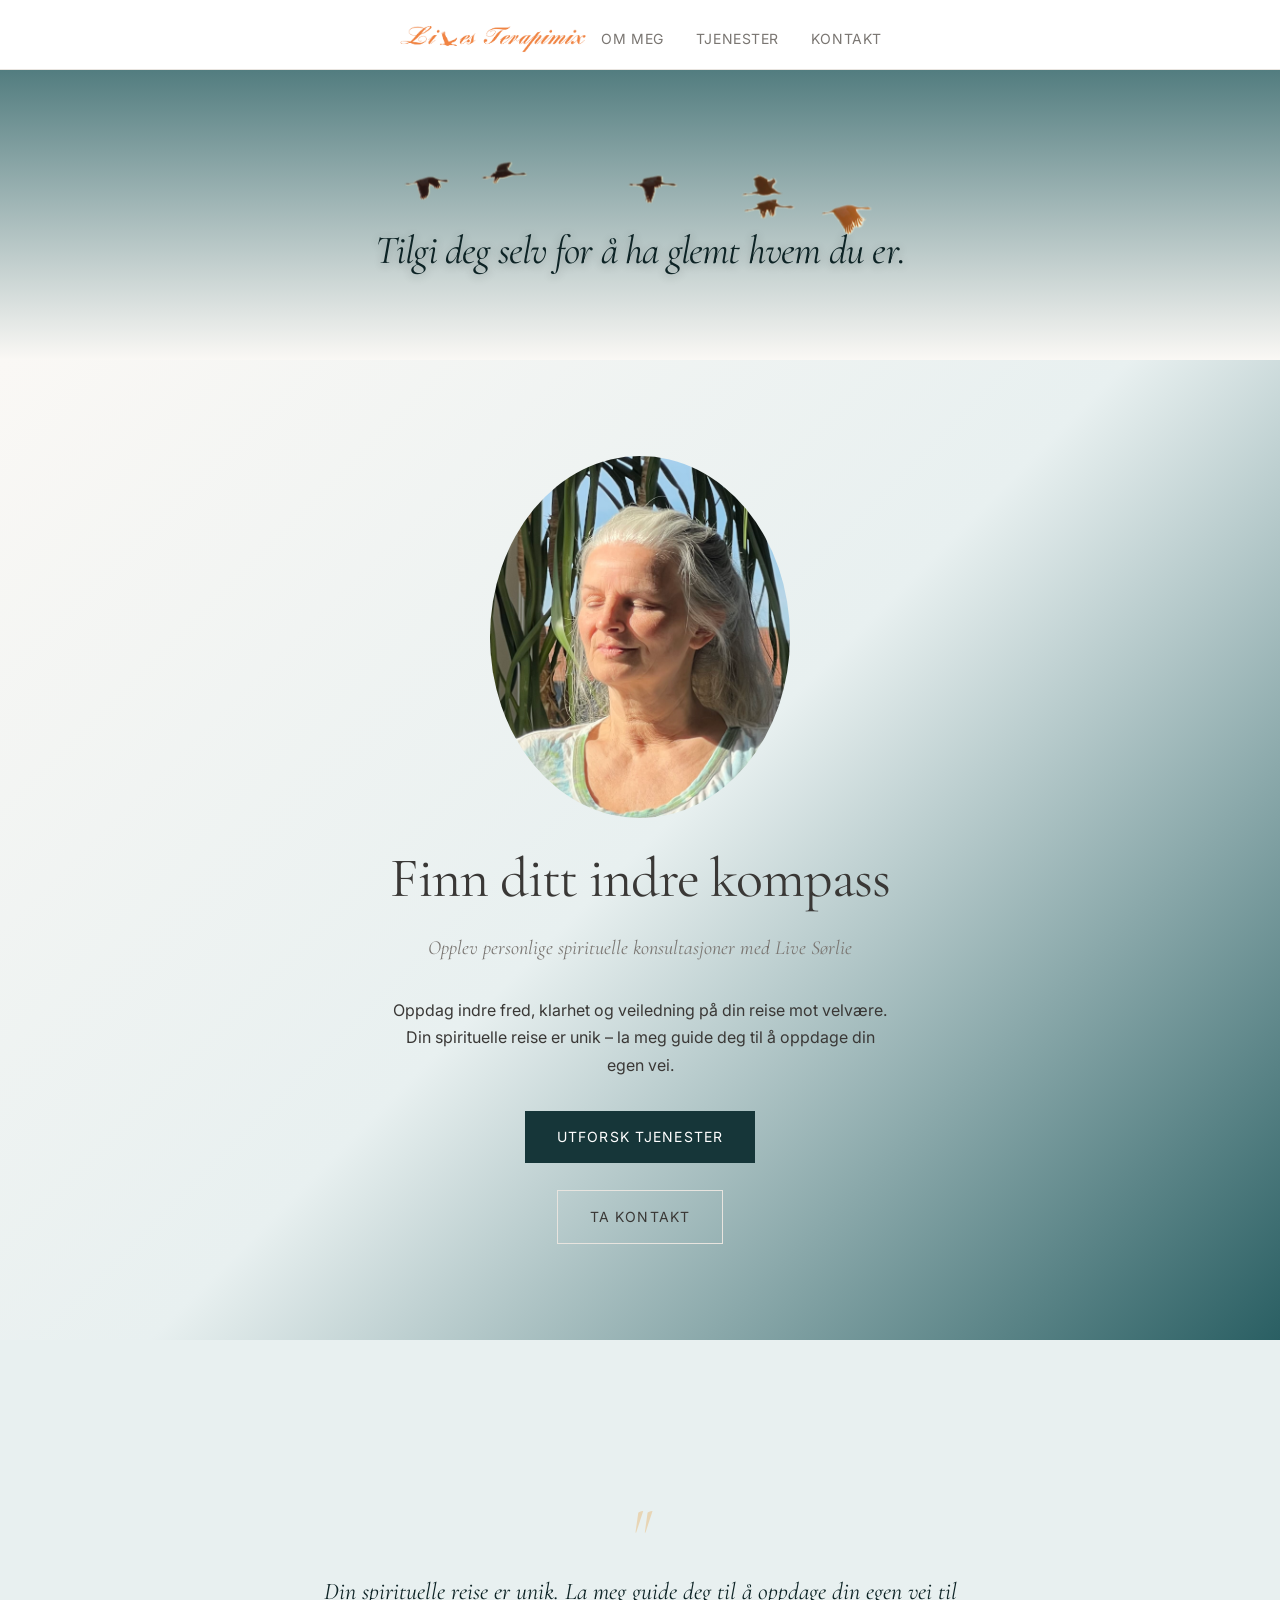
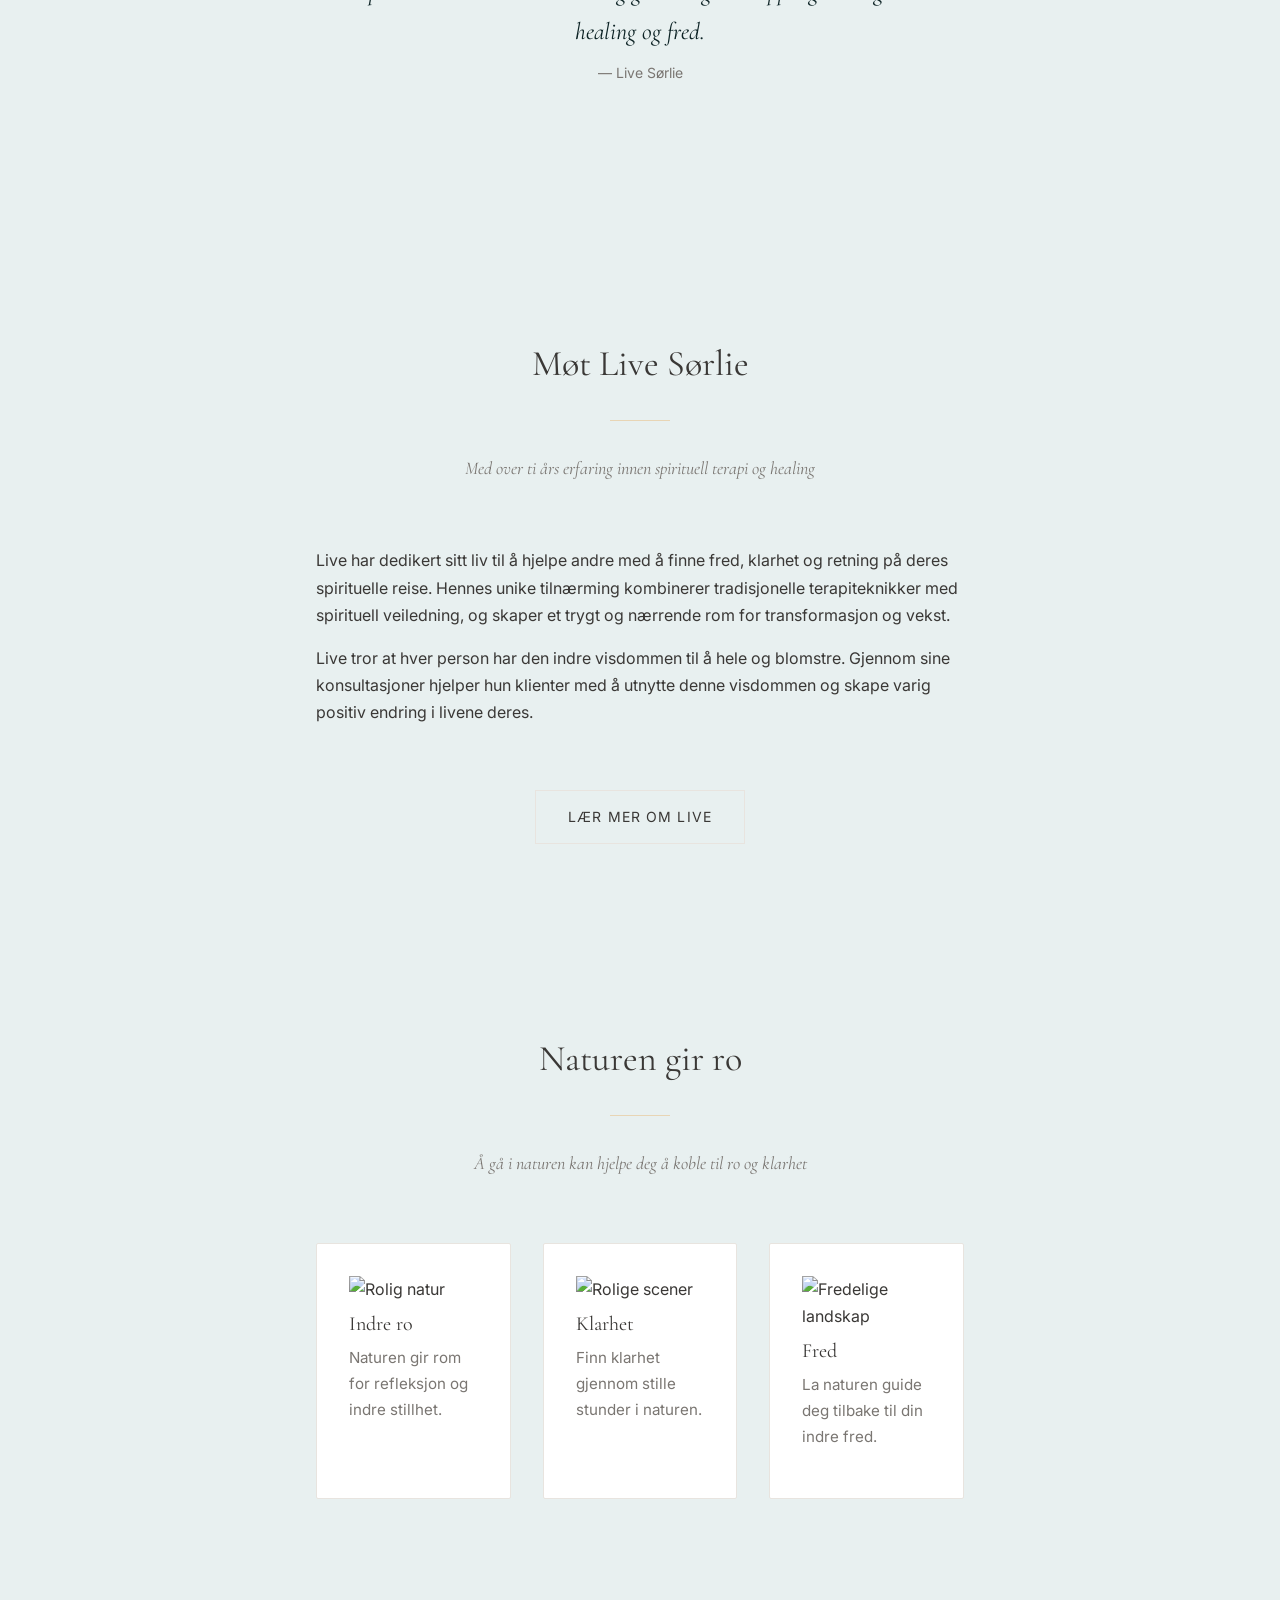
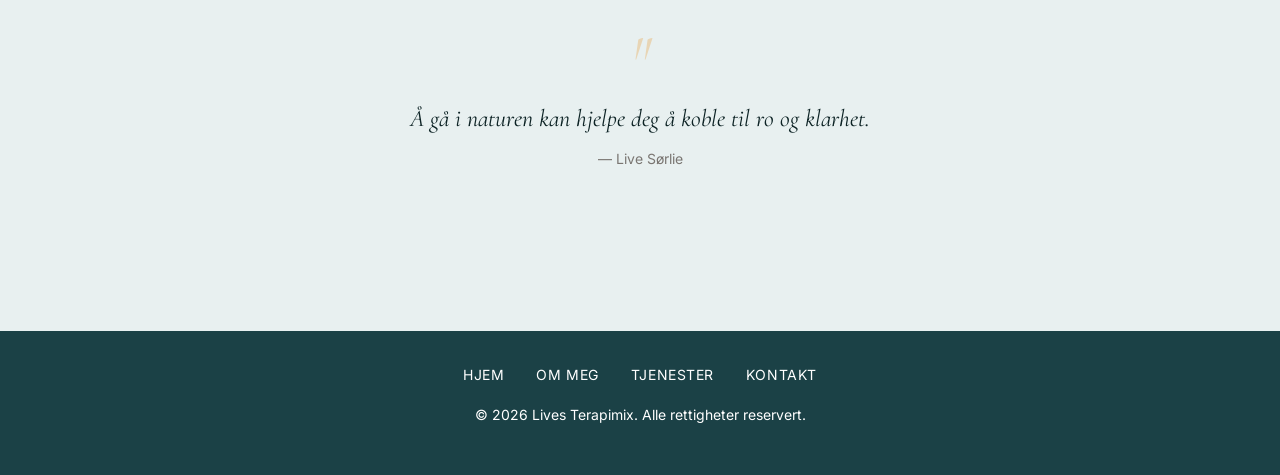
==== index.html @ 84830cba "Fix: position bird hero text inside hero section at bottom of birds" ====
<!DOCTYPE html>
<html lang="no">
<head>
  <meta charset="UTF-8">
  <meta name="viewport" content="width=device-width, initial-scale=1.0">
  <title>Lives Terapimix – Spirituelle Konsultasjoner</title>
  <meta name="description" content="Personlige spirituelle konsultasjoner med Live Sørlie. Finn indre fred, klarhet og retning på din spirituelle reise.">
  <link rel="stylesheet" href="css/typography.css">
  <link rel="stylesheet" href="css/style.css">
</head>
<body>

  <!-- Bird Hero Section -->
  <section class="bird-hero">
    <img src="images/fugl bakgrunn Background Removed.png" alt="Trane fugler" class="bird-hero__image">
    <div class="bird-hero-text">
      <h1 class="bird-hero__title">Tilgi deg selv for å ha glemt hvem du er.</h1>
    </div>
  </section>

  <!-- Navigation -->
  <nav class="nav">
    <div class="nav__inner">
      <div class="nav__brand">
        <a href="index.html" class="nav__logo">
          <img src="images/lives-terpamix-logo.png" alt="Lives Terapimix" class="nav__logo-img">
        </a>
      </div>
      <button class="nav__toggle" aria-label="Vis meny">☰</button>
      <ul class="nav__links">
        <li><a href="about.html" class="nav__link">Om meg</a></li>
        <li><a href="services.html" class="nav__link">Tjenester</a></li>
        <li><a href="contact.html" class="nav__link">Kontakt</a></li>
      </ul>
    </div>
  </nav>

  <!-- Hero -->
  <section class="hero">
    <div class="hero__content fade-in">
      <img src="images/Live.JPG" alt="Live Sørlie" class="hero__image" style="max-width: 300px; border-radius: 50%; margin-bottom: var(--space-md);">
      <h1 class="hero__title">Finn ditt indre kompass</h1>
      <p class="hero__subtitle">
        Opplev personlige spirituelle konsultasjoner med Live Sørlie
      </p>
      <p class="hero__tagline">
        Oppdag indre fred, klarhet og veiledning på din reise mot velvære.
        Din spirituelle reise er unik – la meg guide deg til å oppdage din egen vei.
      </p>
      <a href="services.html" class="btn btn--primary">Utforsk tjenester</a>
      <br><br>
      <a href="contact.html" class="btn btn--secondary">Ta kontakt</a>
    </div>
  </section>

  <!-- Quote Section -->
  <section class="section section--alt">
    <div class="container container--narrow">
      <div class="quote fade-in">
        Din spirituelle reise er unik. La meg guide deg til å oppdage din egen vei til healing og fred.
        <span class="quote__author">— Live Sørlie</span>
      </div>
    </div>
  </section>

  <!-- Introduction -->
  <section class="section section--alt">
    <div class="container container--narrow">
      <div class="section__header fade-in">
        <h2 class="section__title">Møt Live Sørlie</h2>
        <div class="divider"></div>
        <p class="section__subtitle">
          Med over ti års erfaring innen spirituell terapi og healing
        </p>
      </div>

      <div class="fade-in">
        <p>
          Live har dedikert sitt liv til å hjelpe andre med å finne fred, klarhet og retning på deres spirituelle reise.
          Hennes unike tilnærming kombinerer tradisjonelle terapiteknikker med spirituell veiledning,
          og skaper et trygt og nærrende rom for transformasjon og vekst.
        </p>
        <p>
          Live tror at hver person har den indre visdommen til å hele og blomstre.
          Gjennom sine konsultasjoner hjelper hun klienter med å utnytte denne visdommen
          og skape varig positiv endring i livene deres.
        </p>
      </div>

      <div style="text-align: center; margin-top: var(--space-xl);" class="fade-in">
        <a href="about.html" class="btn btn--secondary">Lær mer om Live</a>
      </div>
    </div>
  </section>

  <!-- Nature Section -->
  <section class="section section--alt">
    <div class="container container--narrow">
      <div class="section__header fade-in">
        <h2 class="section__title">Naturen gir ro</h2>
        <div class="divider"></div>
        <p class="section__subtitle">
          Å gå i naturen kan hjelpe deg å koble til ro og klarhet
        </p>
      </div>

      <div class="grid grid--3" style="margin-top: var(--space-lg);">
        <div class="card fade-in">
          <img src="https://picsum.photos/seed/nature1/800/500" alt="Rolig natur" style="width: 100%; height: 200px; object-fit: cover; margin-bottom: var(--space-sm);">
          <h3 class="card__title">Indre ro</h3>
          <p class="card__text">Naturen gir rom for refleksjon og indre stillhet.</p>
        </div>
        <div class="card fade-in">
          <img src="https://picsum.photos/seed/serene2/800/500" alt="Rolige scener" style="width: 100%; height: 200px; object-fit: cover; margin-bottom: var(--space-sm);">
          <h3 class="card__title">Klarhet</h3>
          <p class="card__text">Finn klarhet gjennom stille stunder i naturen.</p>
        </div>
        <div class="card fade-in">
          <img src="https://picsum.photos/seed/peace3/800/500" alt="Fredelige landskap" style="width: 100%; height: 200px; object-fit: cover; margin-bottom: var(--space-sm);">
          <h3 class="card__title">Fred</h3>
          <p class="card__text">La naturen guide deg tilbake til din indre fred.</p>
        </div>
      </div>

      <div class="quote fade-in" style="margin-top: var(--space-xl);">
        Å gå i naturen kan hjelpe deg å koble til ro og klarhet.
        <span class="quote__author">— Live Sørlie</span>
      </div>
    </div>
  </section>

  <!-- Footer -->
  <footer class="footer">
    <div class="container">
      <nav class="footer__nav">
        <a href="index.html" class="footer__link">Hjem</a>
        <a href="about.html" class="footer__link">Om meg</a>
        <a href="services.html" class="footer__link">Tjenester</a>
        <a href="contact.html" class="footer__link">Kontakt</a>
      </nav>
      <p>© 2026 Lives Terapimix. Alle rettigheter reservert.</p>
    </div>
  </footer>

  <script src="js/main.js"></script>
</body>
</html>
---- css/typography.css ----
/* ============================================
   Live Terapimix – Typography
   Google Fonts Import
   ============================================ */

/* Cormorant Garamond – Elegant serif for headings */
@import url('https://fonts.googleapis.com/css2?family=Cormorant+Garamond:ital,wght@0,300;0,400;0,500;0,600;1,300;1,400&display=swap');

/* Inter – Clean sans-serif for body text */
@import url('https://fonts.googleapis.com/css2?family=Inter:wght@300;400;500;600&display=swap');

/* Source Code Pro – Monospace for code */
@import url('https://fonts.googleapis.com/css2?family=Source+Code+Pro:wght@300;400&display=swap');
---- css/style.css ----
/* ============================================
   Live Terapimix – Main Stylesheet
   Spiritual Therapy & Guidance
   ============================================ */

/* --- CSS Custom Properties (Design Tokens) --- */
:root {
  /* Color Palette */
  --color-bg: #faf8f5;
  --color-bg-alt: #e8f0f0; /* Light petrol tint */
  --color-text: #3a3836;
  --color-text-light: #7a7672;
  --color-accent: #163639; /* Petrol */
  --color-accent-dark: #0D2325; /* Darker petrol */
  --color-accent-light: #2A5F63; /* Lighter petrol */
  --color-gold: #c9a87a;
  --color-gold-light: #e8d5b5;
  --color-white: #ffffff;
  --color-border: #e8e4df;

  /* Typography */
  --font-heading: 'Cormorant Garamond', 'Georgia', serif;
  --font-body: 'Inter', 'Helvetica Neue', sans-serif;
  --font-mono: 'Source Code Pro', monospace;

  /* Spacing */
  --space-xs: 0.25rem;
  --space-sm: 0.5rem;
  --space-md: 1rem;
  --space-lg: 2rem;
  --space-xl: 4rem;
  --space-2xl: 6rem;

  /* Layout */
  --max-width: 1200px;
  --max-content: 680px;
  --nav-height: 70px;

  /* Transitions */
  --transition-fast: 0.2s ease;
  --transition-medium: 0.3s ease;
  --transition-slow: 0.5s ease;
}

/* --- Reset --- */
*, *::before, *::after {
  box-sizing: border-box;
  margin: 0;
  padding: 0;
}

html {
  font-size: 16px;
  scroll-behavior: smooth;
}

body {
  font-family: var(--font-body);
  color: var(--color-text);
  background: var(--color-bg);
  line-height: 1.7;
  -webkit-font-smoothing: antialiased;
  -moz-antialiasing: true;
}

/* --- Typography --- */
h1, h2, h3, h4 {
  font-family: var(--font-heading);
  font-weight: 400;
  color: var(--color-text);
  line-height: 1.3;
}

h1 {
  font-size: 3rem;
  letter-spacing: -0.02em;
}

h2 {
  font-size: 2.25rem;
}

h3 {
  font-size: 1.5rem;
}

p {
  margin-bottom: var(--space-md);
}

a {
  color: var(--color-accent-dark);
  text-decoration: none;
  transition: color var(--transition-fast);
}

a:hover {
  color: var(--color-accent);
}

/* --- Layout --- */
.container {
  max-width: var(--max-width);
  margin: 0 auto;
  padding: 0 var(--space-lg);
}

.container--narrow {
  max-width: var(--max-content);
  margin: 0 auto;
  padding: 0 var(--space-md);
}

/* --- Bird Hero Section --- */
.bird-hero {
  position: relative;
  width: 100%;
  min-height: 60vh;
  display: flex;
  align-items: center;
  justify-content: center;
  text-align: center;
  background: linear-gradient(
    180deg,
    var(--color-accent) 0%,
    var(--color-accent-dark) 100%
  );
  overflow: hidden;
}

.bird-hero__image {
  position: absolute;
  top: 0;
  left: 0;
  width: 100%;
  height: 100%;
  object-fit: cover;
  object-position: center top;
  opacity: 0.9;
}

.bird-hero__overlay {
  position: relative;
  z-index: 10;
  max-width: 700px;
  padding: var(--space-xl);
}

.bird-hero__title {
  font-family: var(--font-heading);
  font-size: 2.5rem;
  color: var(--color-white);
  font-style: italic;
  line-height: 1.4;
  text-shadow: 0 2px 10px rgba(0, 0, 0, 0.3);
}

/* --- Navigation --- */
.nav {
  position: fixed;
  top: 0;
  left: 0;
  right: 0;
  height: var(--nav-height);
  background: var(--color-white);
  backdrop-filter: blur(10px);
  -webkit-backdrop-filter: blur(10px);
  border-bottom: 1px solid var(--color-border);
  z-index: 100;
  display: flex;
  align-items: center;
}

.nav__inner {
  max-width: var(--max-width);
  margin: 0 auto;
  padding: 0 var(--space-lg);
  display: flex;
  align-items: center;
  justify-content: space-between;
}

/* Brand container - logo + home link */
.nav__brand {
  display: flex;
  align-items: center;
  gap: var(--space-sm);
}

.nav__brand .nav__logo {
  margin: 0;
}

/* Reduce gap between logo and links */
.nav__inner > .nav__logo {
  margin-right: var(--space-md);
}

/* Brand container - logo + home link */
.nav__brand {
  display: flex;
  align-items: center;
  gap: var(--space-sm);
}

.nav__brand .nav__logo {
  margin: 0;
}

/* Reduce gap between logo and links */
.nav__inner > .nav__logo {
  margin-right: var(--space-md);
}

.nav__logo {
  display: flex;
  align-items: center;
  text-decoration: none;
  margin-top: -10px;
}

.nav__logo-img {
  height: 40px;
  width: auto;
  object-fit: contain;
}

.nav__links {
  display: flex;
  gap: var(--space-lg);
  list-style: none;
  margin-top: 9px;
  margin-left: 10px;
}

.nav__link {
  font-size: 0.875rem;
  letter-spacing: 0.04em;
  text-transform: uppercase;
  color: var(--color-text-light);
  transition: color var(--transition-fast);
}

.nav__link:hover,
.nav__link--active {
  color: var(--color-text);
}

/* Mobile Nav */
.nav__toggle {
  display: none;
  background: none;
  border: none;
  font-size: 1.5rem;
  cursor: pointer;
  color: var(--color-text);
}

/* --- Bird Hero Section --- */
.bird-hero {
  position: relative;
  min-height: 40vh;
  max-height: 60vh;
  display: flex;
  align-items: center;
  justify-content: center;
  background: linear-gradient(180deg, var(--color-accent-light) 0%, var(--color-bg) 100%);
  overflow: hidden;
}

.bird-hero__image {
  position: absolute;
  top: 0;
  left: 0;
  width: 100%;
  height: 100%;
  object-fit: contain;
  z-index: 1;
}

.bird-hero__overlay {
  position: relative;
  z-index: 2;
  text-align: center;
  padding: var(--space-2xl) var(--space-lg);
  max-width: var(--max-content);
}

.bird-hero__title {
  font-family: var(--font-heading);
  font-size: 2.5rem;
  font-style: italic;
  color: var(--color-accent-dark);
  line-height: 1.3;
  margin-bottom: var(--space-lg);
}

/* --- Bird Hero Text --- */
.bird-hero-text {
  position: absolute;
  bottom: 10%;
  left: 50%;
  transform: translateX(-50%);
  text-align: center;
  max-width: var(--max-content);
  padding: 1rem;
}

/* --- Hero --- */
.hero {
  min-height: 100vh;
  display: flex;
  align-items: center;
  justify-content: center;
  text-align: center;
  padding: var(--space-2xl) var(--space-lg);
  background: linear-gradient(
    135deg,
    var(--color-bg) 0%,
    var(--color-bg-alt) 50%,
    var(--color-accent-light) 100%
  );
  position: relative;
}

.hero__content {
  max-width: 700px;
}

.hero__title {
  font-size: 3.5rem;
  margin-bottom: var(--space-md);
  color: var(--color-text);
}

.hero__subtitle {
  font-family: var(--font-heading);
  font-size: 1.25rem;
  font-style: italic;
  color: var(--color-text-light);
  margin-bottom: var(--space-lg);
}

.hero__tagline {
  font-size: 1rem;
  max-width: 500px;
  margin: 0 auto var(--space-lg);
}

/* --- Buttons --- */
.btn {
  display: inline-block;
  padding: 0.875rem 2rem;
  font-family: var(--font-body);
  font-size: 0.875rem;
  letter-spacing: 0.08em;
  text-transform: uppercase;
  text-decoration: none;
  border: none;
  cursor: pointer;
  transition: all var(--transition-fast);
}

.btn--primary {
  background: var(--color-accent);
  color: var(--color-white);
}

.btn--primary:hover {
  background: var(--color-accent-dark);
  color: var(--color-white);
}

.btn--secondary {
  background: transparent;
  color: var(--color-text);
  border: 1px solid var(--color-border);
}

.btn--secondary:hover {
  background: var(--color-bg-alt);
}

/* --- Sections --- */
.section {
  padding: var(--space-2xl) 0;
}

.section--alt {
  background: var(--color-bg-alt);
}

.section__header {
  text-align: center;
  margin-bottom: var(--space-xl);
}

.section__title {
  margin-bottom: var(--space-sm);
}

.section__subtitle {
  font-family: var(--font-heading);
  font-size: 1.125rem;
  color: var(--color-text-light);
  font-style: italic;
}

/* --- Cards --- */
.card {
  background: var(--color-white);
  border-radius: 2px;
  padding: var(--space-lg);
  border: 1px solid var(--color-border);
  transition: all var(--transition-medium);
}

.card:hover {
  box-shadow: 0 4px 20px rgba(0, 0, 0, 0.06);
  transform: translateY(-2px);
}

.card__title {
  font-family: var(--font-heading);
  font-size: 1.25rem;
  margin-bottom: var(--space-sm);
}

.card__text {
  color: var(--color-text-light);
  font-size: 0.95rem;
}

/* --- Grid --- */
.grid {
  display: grid;
  gap: var(--space-lg);
}

.grid--2 {
  grid-template-columns: repeat(2, 1fr);
}

.grid--3 {
  grid-template-columns: repeat(3, 1fr);
}

/* --- Quote --- */
.quote {
  font-family: var(--font-heading);
  font-size: 1.5rem;
  font-style: italic;
  text-align: center;
  color: var(--color-accent-dark);
  padding: var(--space-xl) 0;
  position: relative;
}

.quote::before {
  content: '"';
  display: block;
  font-size: 4rem;
  color: var(--color-gold-light);
  line-height: 1;
  margin-bottom: var(--space-sm);
}

.quote__author {
  display: block;
  font-family: var(--font-body);
  font-size: 0.875rem;
  font-style: normal;
  color: var(--color-text-light);
  margin-top: var(--space-sm);
}

/* --- Divider --- */
.divider {
  width: 60px;
  height: 1px;
  background: var(--color-gold-light);
  margin: var(--space-lg) auto;
}

/* --- Contact --- */
.contact {
  text-align: center;
}

.contact__link {
  display: inline-flex;
  align-items: center;
  gap: var(--space-sm);
  font-family: var(--font-heading);
  font-size: 1.125rem;
  color: var(--color-accent-dark);
  transition: color var(--transition-fast);
}

.contact__link:hover {
  color: var(--color-accent);
}

.contact__icon {
  font-size: 1.25rem;
}

/* --- Footer --- */
.footer {
  text-align: center;
  padding: 2rem 0;
  font-size: 0.875rem;
  color: var(--color-white);
  background: #1B4146;
}

.footer__nav {
  display: flex;
  justify-content: center;
  gap: var(--space-lg);
  margin-bottom: var(--space-md);
  list-style: none;
}

.footer__link {
  font-size: 0.875rem;
  color: var(--color-white);
  text-transform: uppercase;
  letter-spacing: 0.04em;
}

/* --- Fade In Animation --- */
.fade-in {
  opacity: 0;
  transform: translateY(20px);
  transition: opacity var(--transition-slow), transform var(--transition-slow);
}

.fade-in.visible {
  opacity: 1;
  transform: translateY(0);
}

/* --- Image --- */
.image {
  max-width: 100%;
  height: auto;
}

.image--circle {
  border-radius: 50%;
  overflow: hidden;
}

/* --- Page Header --- */
.page-header {
  padding: calc(var(--nav-height) + var(--space-xl)) 0 var(--space-xl);
  text-align: center;
}

.page-header__title {
  font-size: 2.5rem;
  margin-bottom: var(--space-sm);
}

.page-header__subtitle {
  font-family: var(--font-heading);
  font-size: 1.125rem;
  color: var(--color-text-light);
  font-style: italic;
}

/* --- Service List --- */
.service-list {
  list-style: none;
  padding: 0;
}

.service-list__item {
  padding: var(--space-lg) 0;
  border-bottom: 1px solid var(--color-border);
}

.service-list__item:last-child {
  border-bottom: none;
}

.service-list__title {
  font-family: var(--font-heading);
  font-size: 1.25rem;
  margin-bottom: var(--space-xs);
}

.service-list__text {
  color: var(--color-text-light);
  font-size: 0.95rem;
}

/* --- Responsive --- */
@media (max-width: 768px) {
  h1 {
    font-size: 2.25rem;
  }

  h2 {
    font-size: 1.75rem;
  }

  .hero__title {
    font-size: 2.5rem;
  }

  .nav__links {
    display: none;
    position: absolute;
    top: var(--nav-height);
    left: 0;
    right: 0;
    background: var(--color-bg);
    flex-direction: column;
    gap: var(--space-sm);
    padding: var(--space-md);
    border-bottom: 1px solid var(--color-border);
  }

  .nav__links--open {
    display: flex;
  }

  .nav__toggle {
    display: block;
  }

  .grid--2,
  .grid--3 {
    grid-template-columns: 1fr;
  }

  .section {
    padding: var(--space-xl) 0;
  }

  .bird-hero {
    min-height: 50vh;
  }

  .bird-hero__image {
    object-fit: contain;
    height: auto;
    min-height: 100%;
  }

  .bird-hero__overlay {
    padding: var(--space-lg) var(--space-md);
  }

  .bird-hero__title {
    font-size: 1.5rem;
  }

  .footer {
    padding: 1.5rem 0;
  }

  .footer__nav {
    flex-wrap: wrap;
    gap: 0.5rem;
  }

  .footer__link {
    font-size: 0.75rem;
  }
}
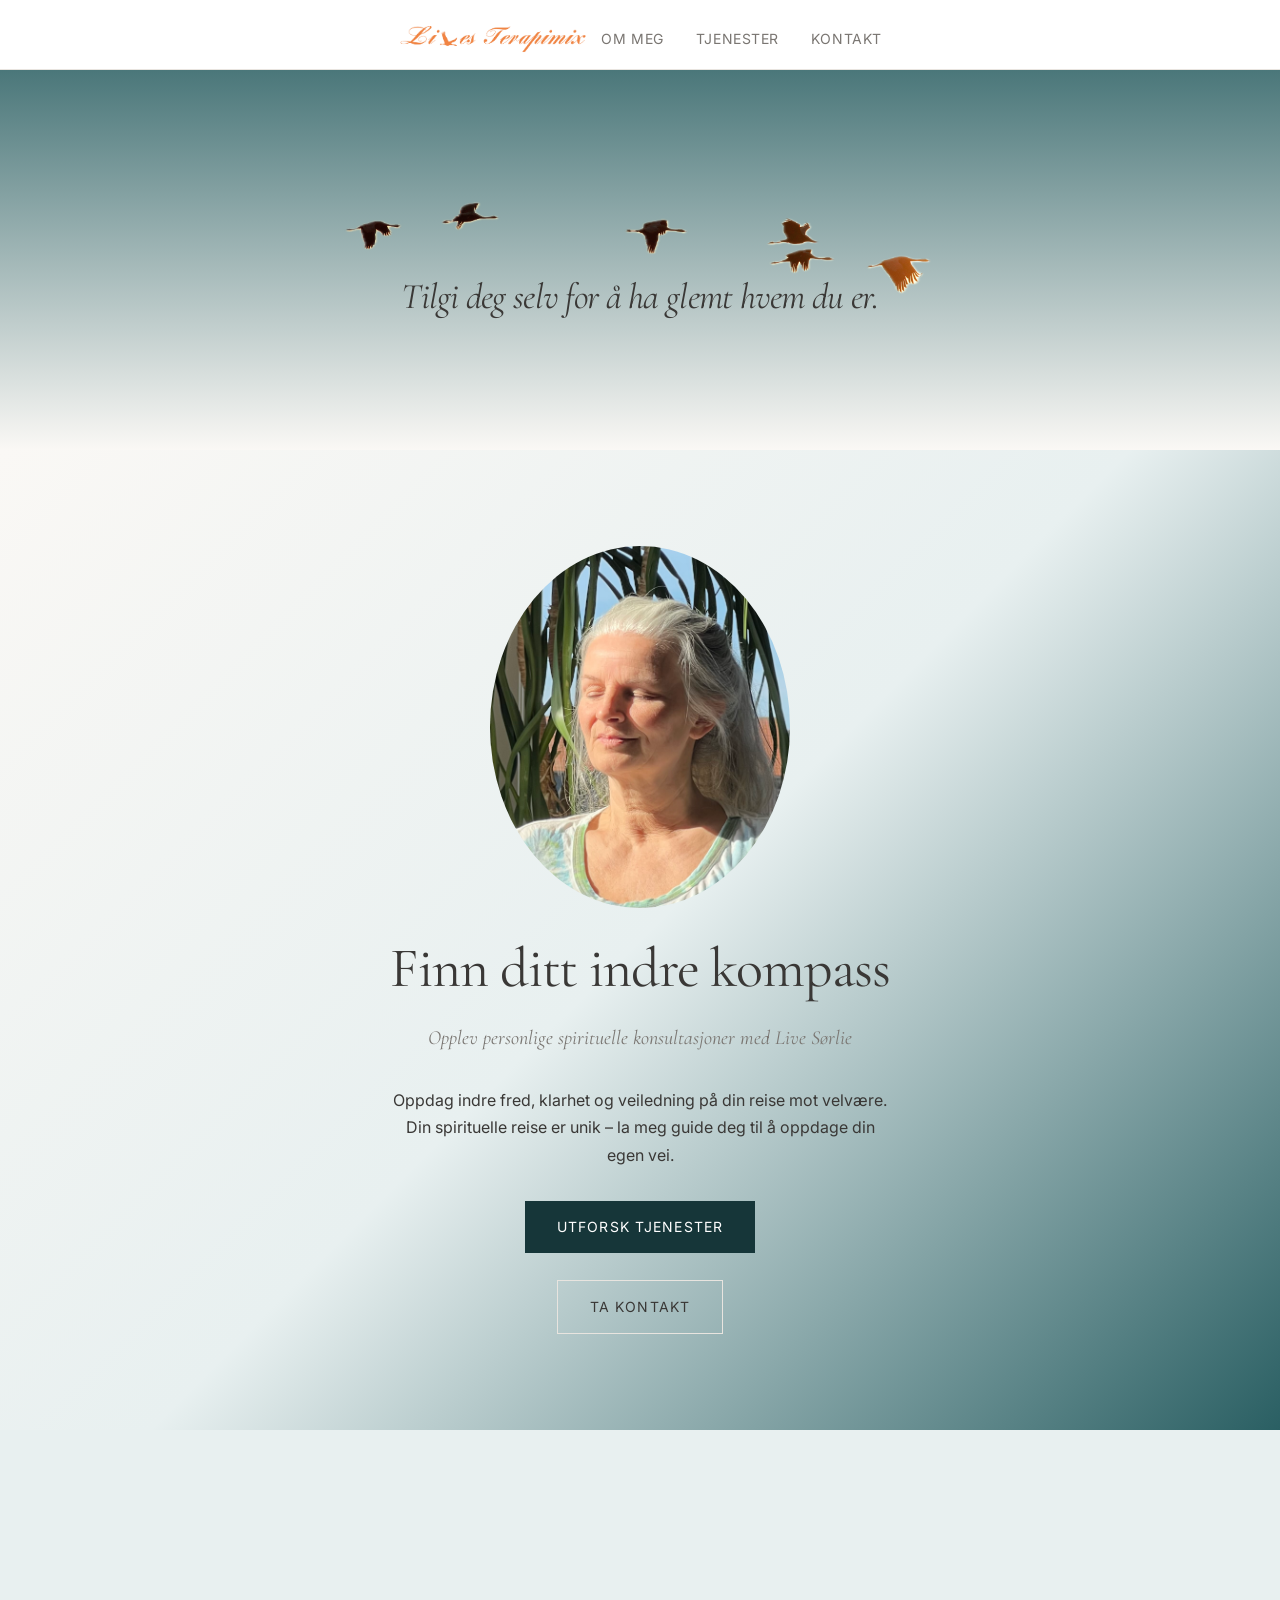
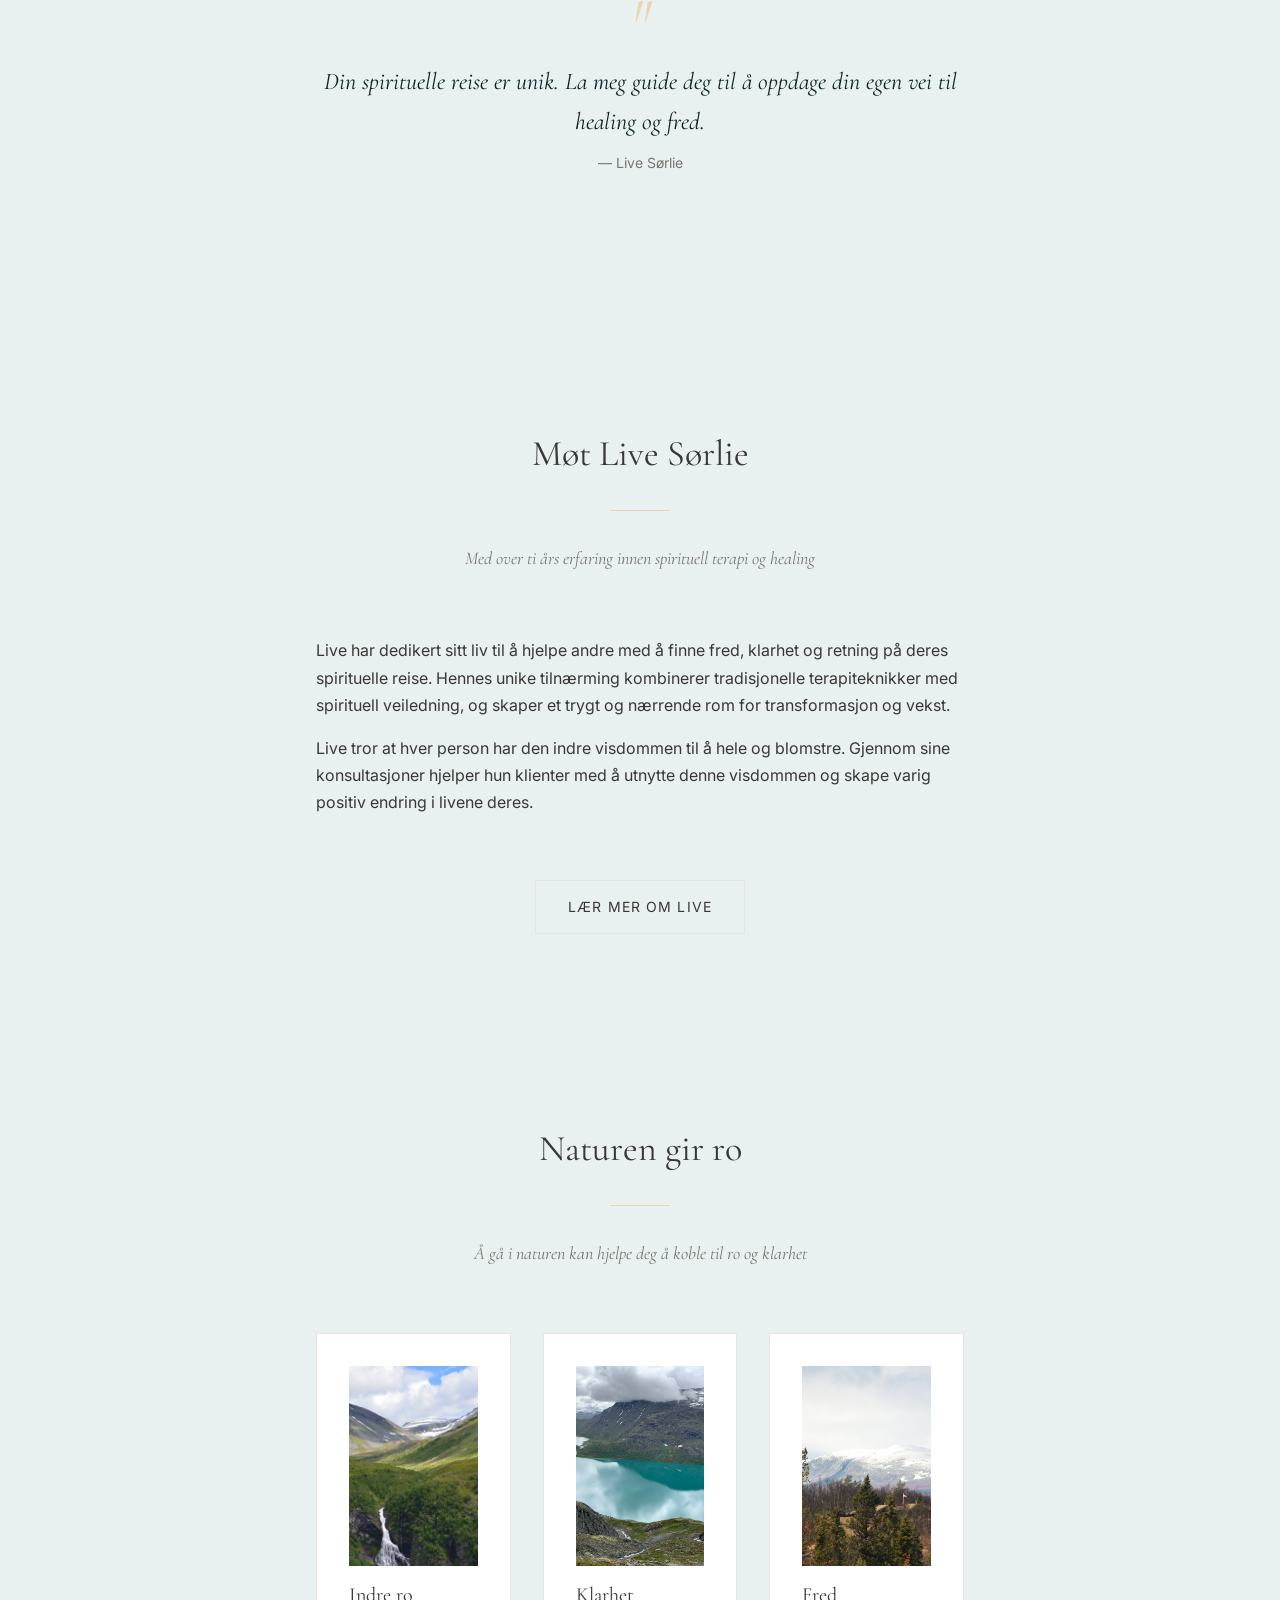
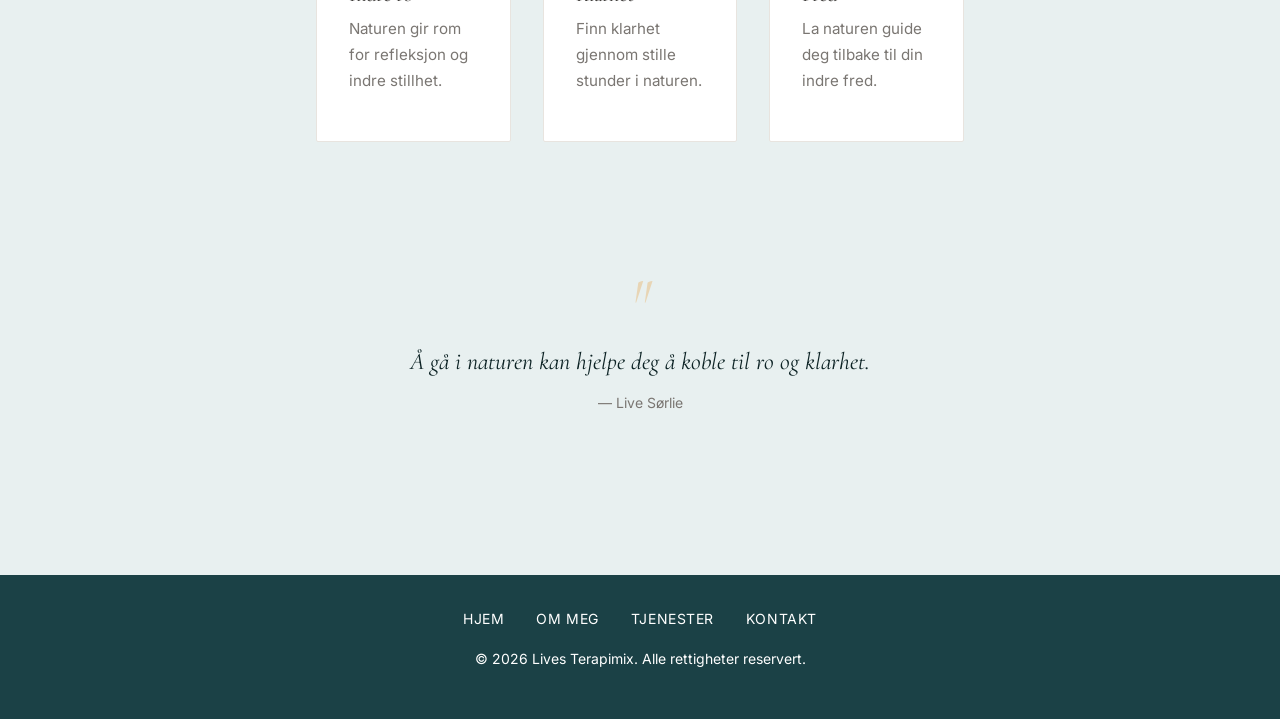
==== commit 3f40e28f: "Update bird hero layout, replace images, fix text content" ====
--- a/index.html
+++ b/index.html
@@ -106,17 +106,17 @@
 
       <div class="grid grid--3" style="margin-top: var(--space-lg);">
         <div class="card fade-in">
-          <img src="https://picsum.photos/seed/nature1/800/500" alt="Rolig natur" style="width: 100%; height: 200px; object-fit: cover; margin-bottom: var(--space-sm);">
+          <img src="images/Geiranger.jpeg" alt="Geirangerfjorden" style="width: 100%; height: 200px; object-fit: cover; margin-bottom: var(--space-sm);">
           <h3 class="card__title">Indre ro</h3>
           <p class="card__text">Naturen gir rom for refleksjon og indre stillhet.</p>
         </div>
         <div class="card fade-in">
-          <img src="https://picsum.photos/seed/serene2/800/500" alt="Rolige scener" style="width: 100%; height: 200px; object-fit: cover; margin-bottom: var(--space-sm);">
+          <img src="images/lake.jpeg" alt="Sjø" style="width: 100%; height: 200px; object-fit: cover; margin-bottom: var(--space-sm);">
           <h3 class="card__title">Klarhet</h3>
           <p class="card__text">Finn klarhet gjennom stille stunder i naturen.</p>
         </div>
         <div class="card fade-in">
-          <img src="https://picsum.photos/seed/peace3/800/500" alt="Fredelige landskap" style="width: 100%; height: 200px; object-fit: cover; margin-bottom: var(--space-sm);">
+          <img src="images/snow-capped-mountain.jpeg" alt="Snøklerte fjell" style="width: 100%; height: 200px; object-fit: cover; margin-bottom: var(--space-sm);">
           <h3 class="card__title">Fred</h3>
           <p class="card__text">La naturen guide deg tilbake til din indre fred.</p>
         </div>
--- a/css/style.css
+++ b/css/style.css
@@ -112,48 +112,6 @@
 }
 
 /* --- Bird Hero Section --- */
-.bird-hero {
-  position: relative;
-  width: 100%;
-  min-height: 60vh;
-  display: flex;
-  align-items: center;
-  justify-content: center;
-  text-align: center;
-  background: linear-gradient(
-    180deg,
-    var(--color-accent) 0%,
-    var(--color-accent-dark) 100%
-  );
-  overflow: hidden;
-}
-
-.bird-hero__image {
-  position: absolute;
-  top: 0;
-  left: 0;
-  width: 100%;
-  height: 100%;
-  object-fit: cover;
-  object-position: center top;
-  opacity: 0.9;
-}
-
-.bird-hero__overlay {
-  position: relative;
-  z-index: 10;
-  max-width: 700px;
-  padding: var(--space-xl);
-}
-
-.bird-hero__title {
-  font-family: var(--font-heading);
-  font-size: 2.5rem;
-  color: var(--color-white);
-  font-style: italic;
-  line-height: 1.4;
-  text-shadow: 0 2px 10px rgba(0, 0, 0, 0.3);
-}
 
 /* --- Navigation --- */
 .nav {
@@ -259,13 +217,14 @@
 /* --- Bird Hero Section --- */
 .bird-hero {
   position: relative;
-  min-height: 40vh;
-  max-height: 60vh;
-  display: flex;
-  align-items: center;
-  justify-content: center;
+  width: 100%;
+  min-height: 50vh;
+  display: flex;
+  flex-direction: column;
+  align-items: center;
+  justify-content: flex-end;
+  text-align: center;
   background: linear-gradient(180deg, var(--color-accent-light) 0%, var(--color-bg) 100%);
-  overflow: hidden;
 }
 
 .bird-hero__image {
@@ -275,35 +234,31 @@
   width: 100%;
   height: 100%;
   object-fit: contain;
-  z-index: 1;
-}
-
-.bird-hero__overlay {
+  z-index: 0;
+}
+
+.bird-hero__title {
   position: relative;
   z-index: 2;
-  text-align: center;
-  padding: var(--space-2xl) var(--space-lg);
-  max-width: var(--max-content);
-}
-
-.bird-hero__title {
-  font-family: var(--font-heading);
-  font-size: 2.5rem;
+  font-family: var(--font-heading);
+  font-size: clamp(1.5rem, 3vw, 2.25rem);
   font-style: italic;
-  color: var(--color-accent-dark);
-  line-height: 1.3;
-  margin-bottom: var(--space-lg);
+  color: var(--color-text);
+  line-height: 1.35;
+  max-width: min(680px, 90vw);
+  padding: var(--space-lg) var(--space-md);
+  margin: 0 auto;
 }
 
 /* --- Bird Hero Text --- */
 .bird-hero-text {
-  position: absolute;
-  bottom: 10%;
-  left: 50%;
-  transform: translateX(-50%);
-  text-align: center;
-  max-width: var(--max-content);
-  padding: 1rem;
+  display: flex;
+  align-items: center;
+  justify-content: center;
+  position: relative;
+  z-index: 3;
+  width: 100%;
+  padding-bottom: var(--space-2xl);
 }
 
 /* --- Hero --- */
@@ -641,21 +596,17 @@
   }
 
   .bird-hero {
-    min-height: 50vh;
+    min-height: 45vh;
   }
 
   .bird-hero__image {
     object-fit: contain;
-    height: auto;
+    height: 100%;
     min-height: 100%;
   }
 
-  .bird-hero__overlay {
-    padding: var(--space-lg) var(--space-md);
-  }
-
   .bird-hero__title {
-    font-size: 1.5rem;
+    line-height: 1.3;
   }
 
   .footer {
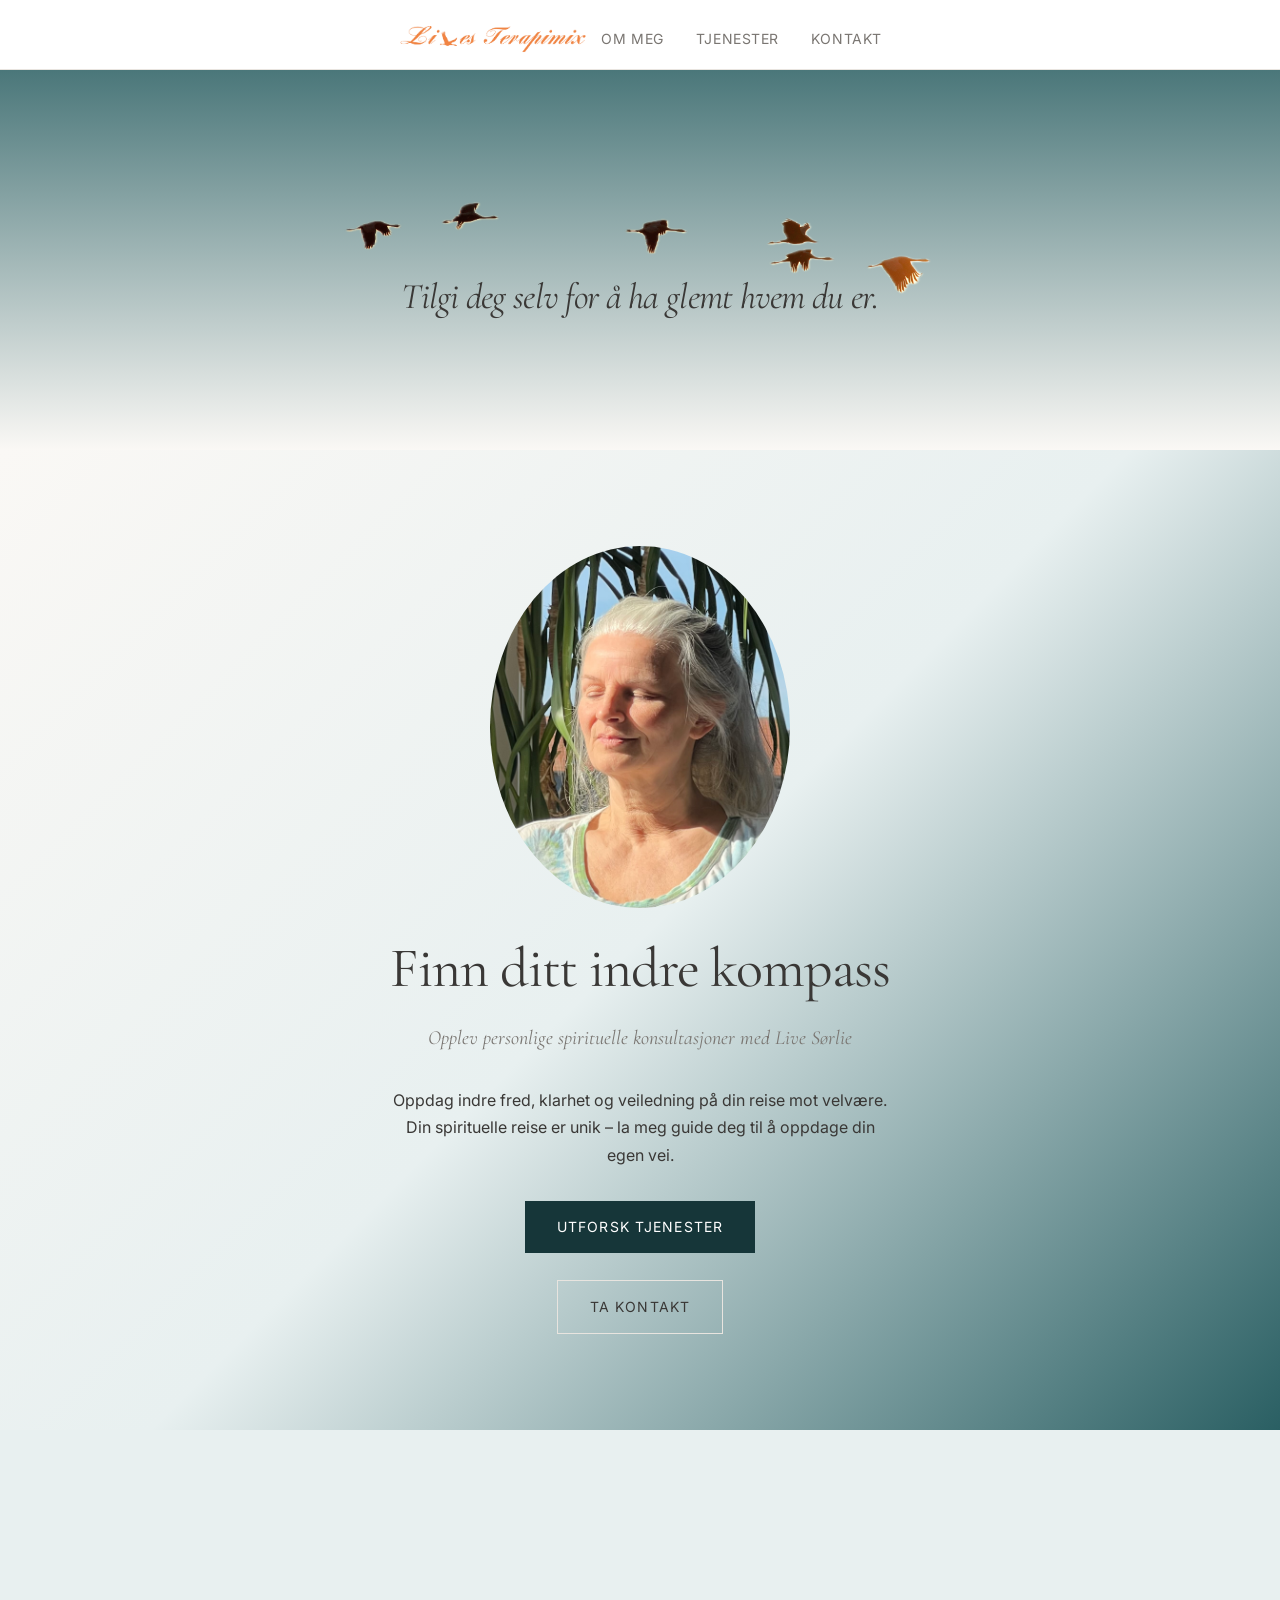
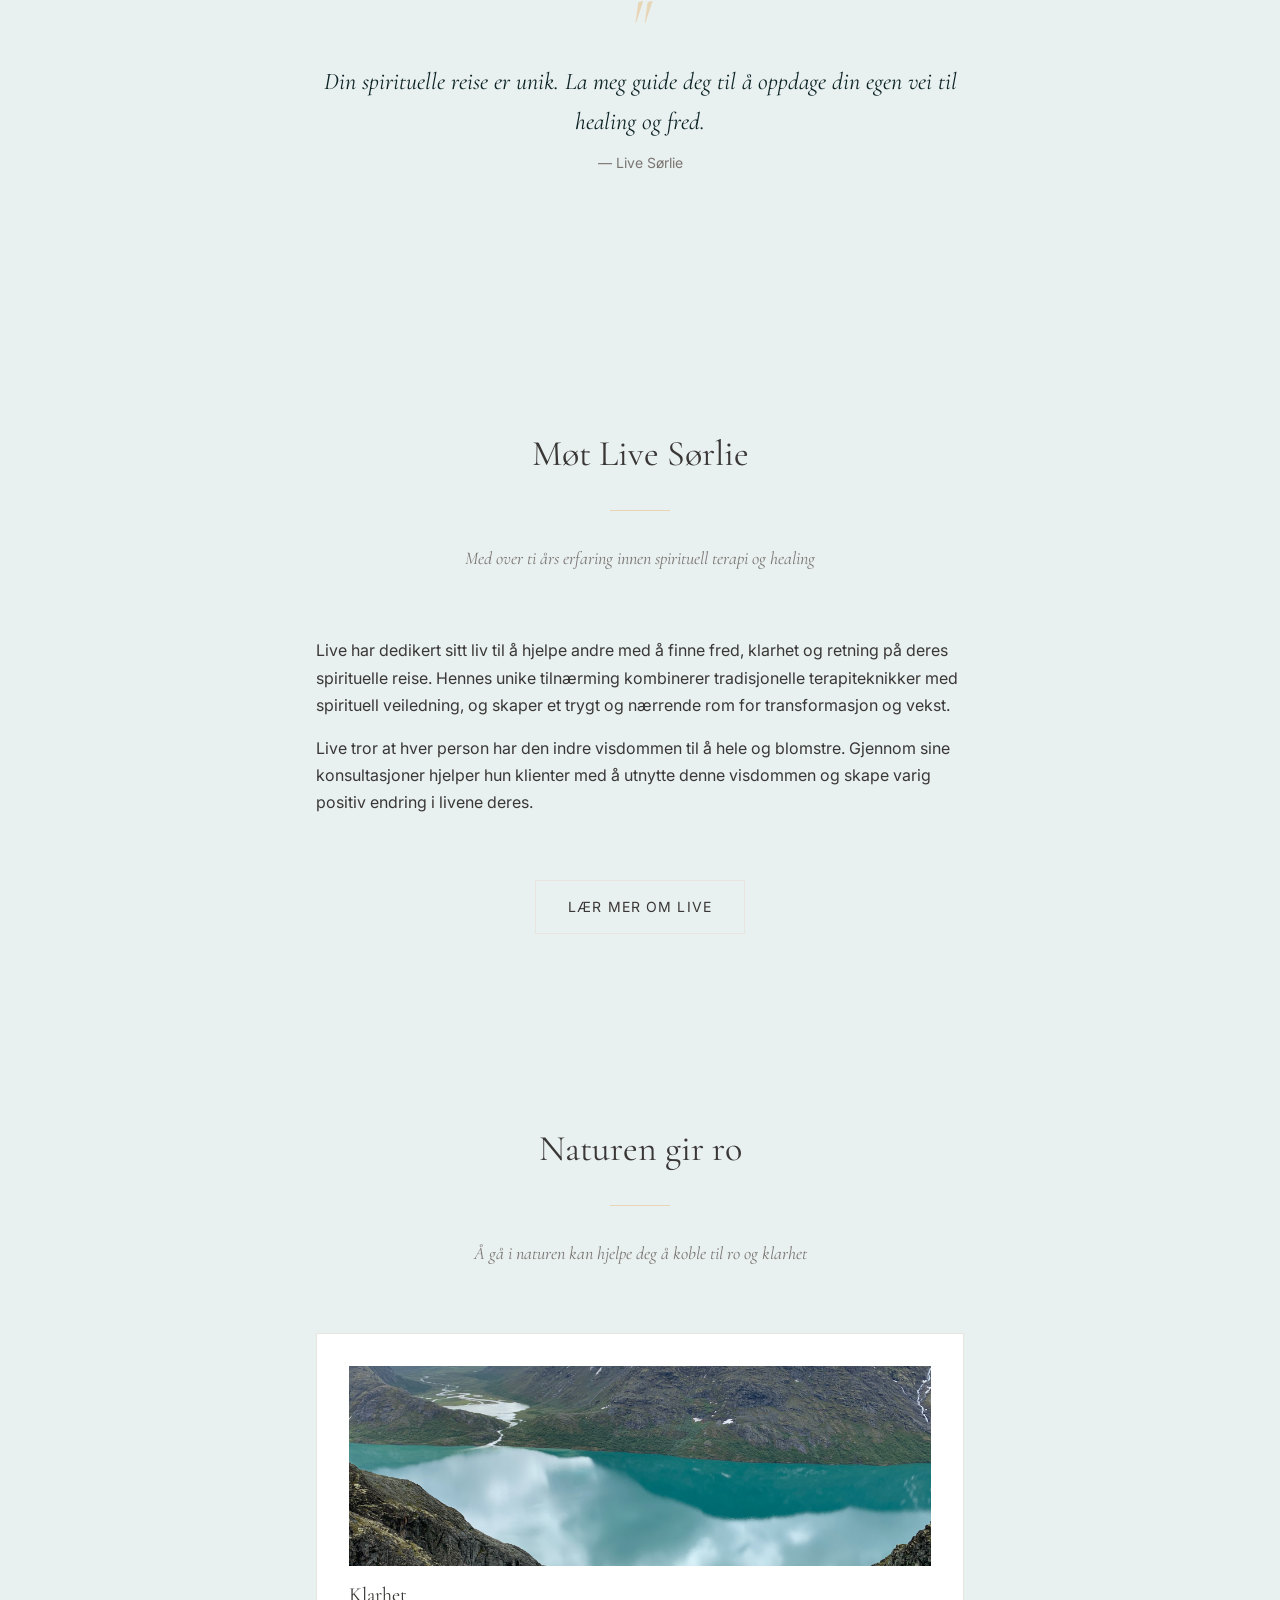
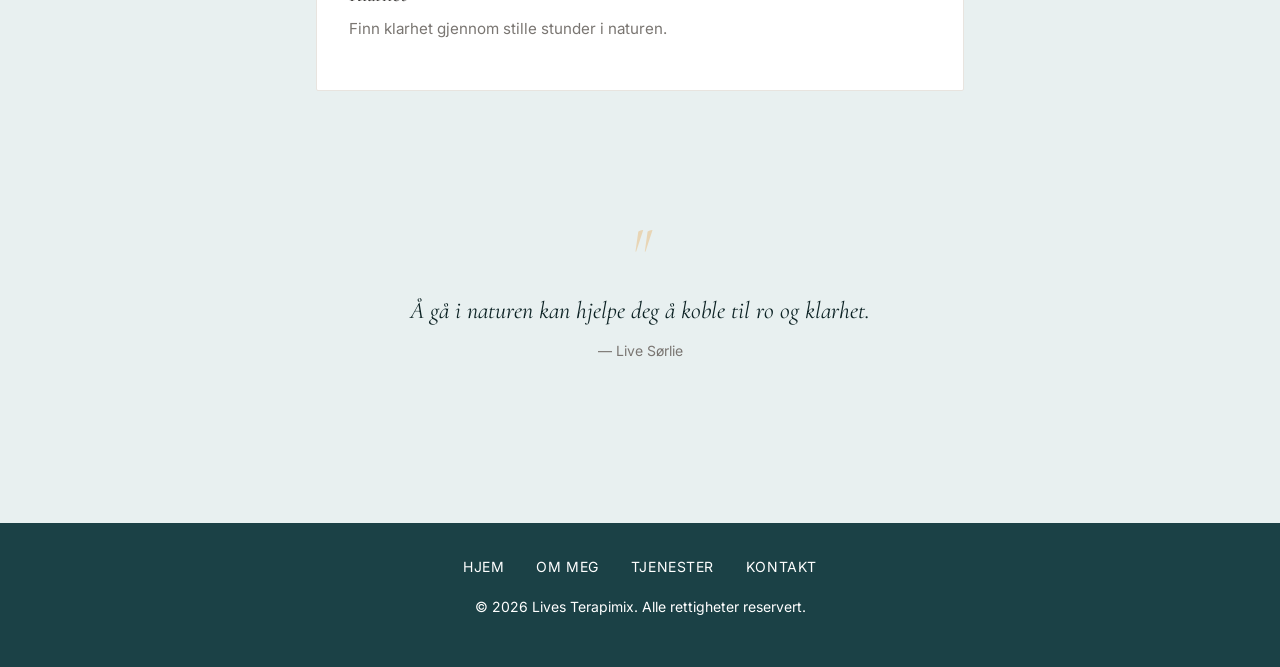
==== commit 642e004b: "Remove extra nature cards, keep only Klarhet with lake image" ====
--- a/index.html
+++ b/index.html
@@ -104,22 +104,10 @@
         </p>
       </div>
 
-      <div class="grid grid--3" style="margin-top: var(--space-lg);">
-        <div class="card fade-in">
-          <img src="images/Geiranger.jpeg" alt="Geirangerfjorden" style="width: 100%; height: 200px; object-fit: cover; margin-bottom: var(--space-sm);">
-          <h3 class="card__title">Indre ro</h3>
-          <p class="card__text">Naturen gir rom for refleksjon og indre stillhet.</p>
-        </div>
-        <div class="card fade-in">
-          <img src="images/lake.jpeg" alt="Sjø" style="width: 100%; height: 200px; object-fit: cover; margin-bottom: var(--space-sm);">
-          <h3 class="card__title">Klarhet</h3>
-          <p class="card__text">Finn klarhet gjennom stille stunder i naturen.</p>
-        </div>
-        <div class="card fade-in">
-          <img src="images/snow-capped-mountain.jpeg" alt="Snøklerte fjell" style="width: 100%; height: 200px; object-fit: cover; margin-bottom: var(--space-sm);">
-          <h3 class="card__title">Fred</h3>
-          <p class="card__text">La naturen guide deg tilbake til din indre fred.</p>
-        </div>
+      <div class="card fade-in" style="margin-top: var(--space-lg);">
+        <img src="images/lake.jpeg" alt="Sjø" style="width: 100%; height: 200px; object-fit: cover; margin-bottom: var(--space-sm);">
+        <h3 class="card__title">Klarhet</h3>
+        <p class="card__text">Finn klarhet gjennom stille stunder i naturen.</p>
       </div>
 
       <div class="quote fade-in" style="margin-top: var(--space-xl);">
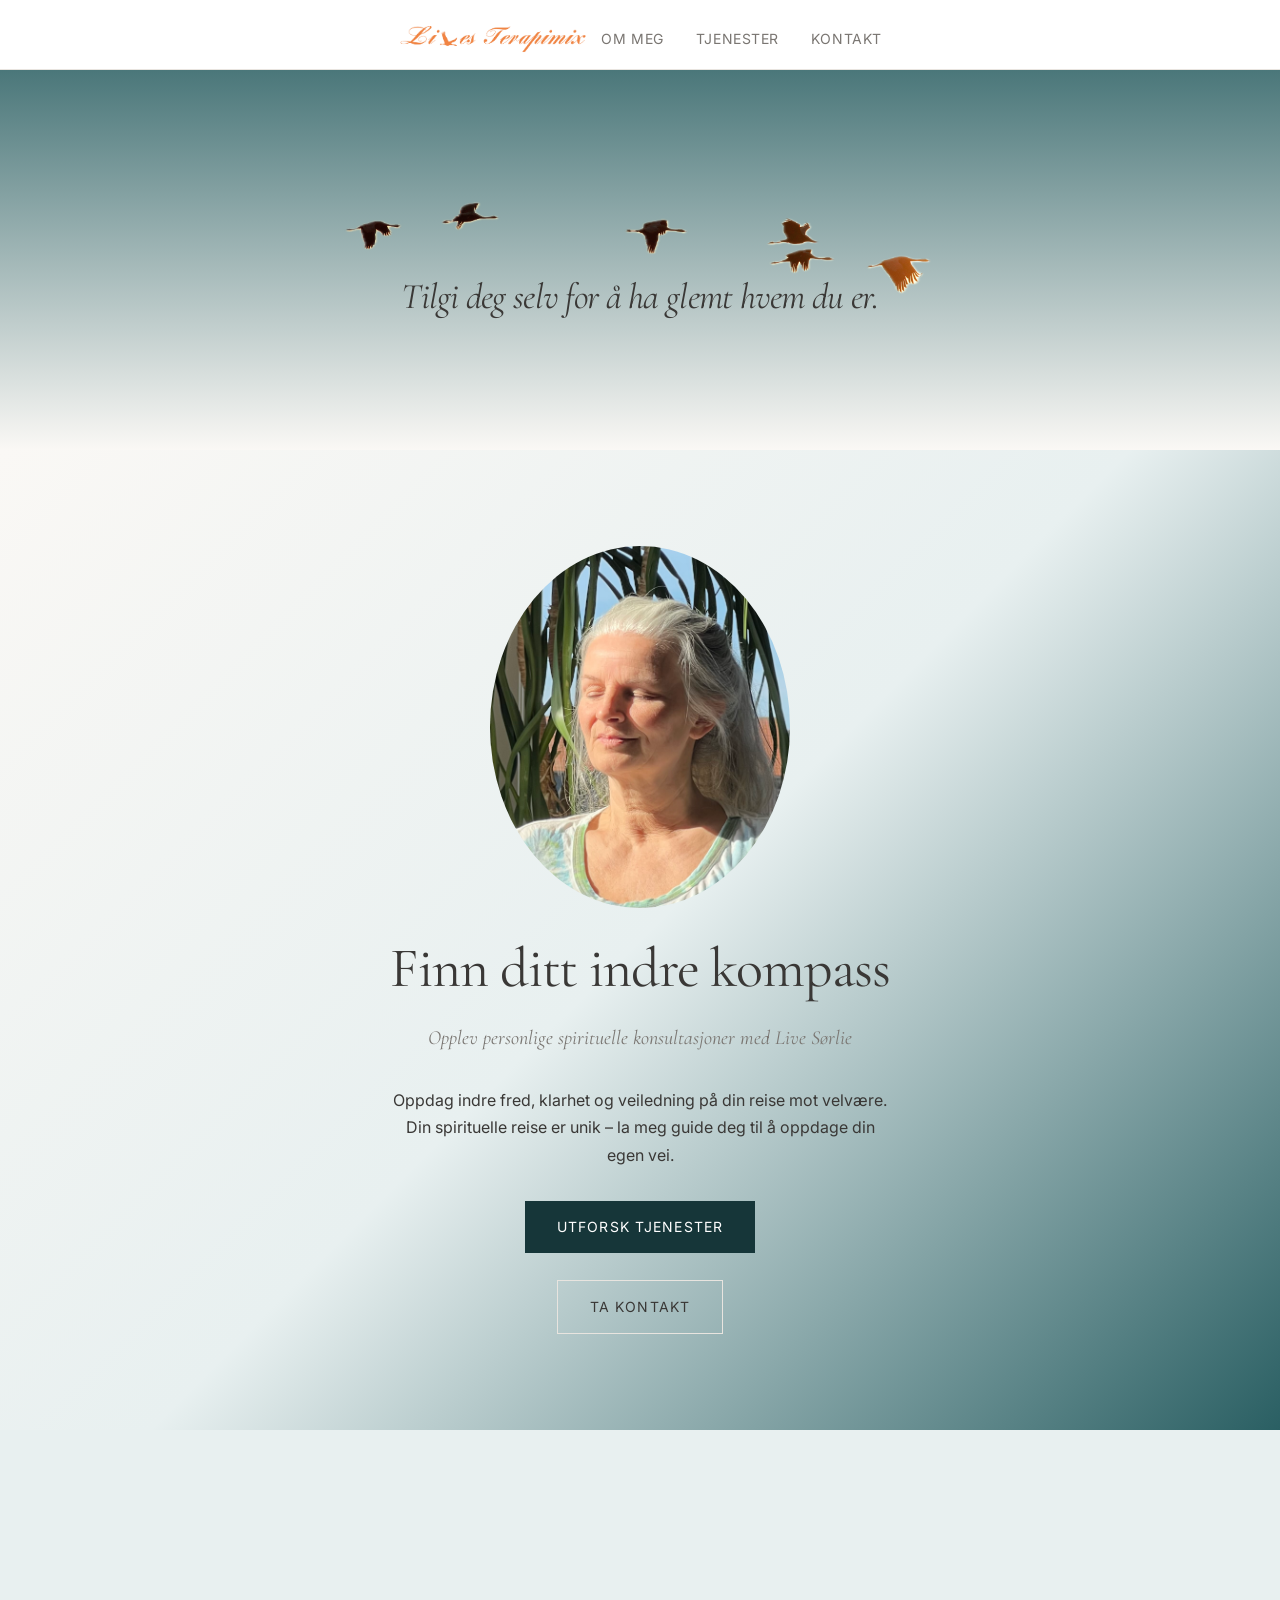
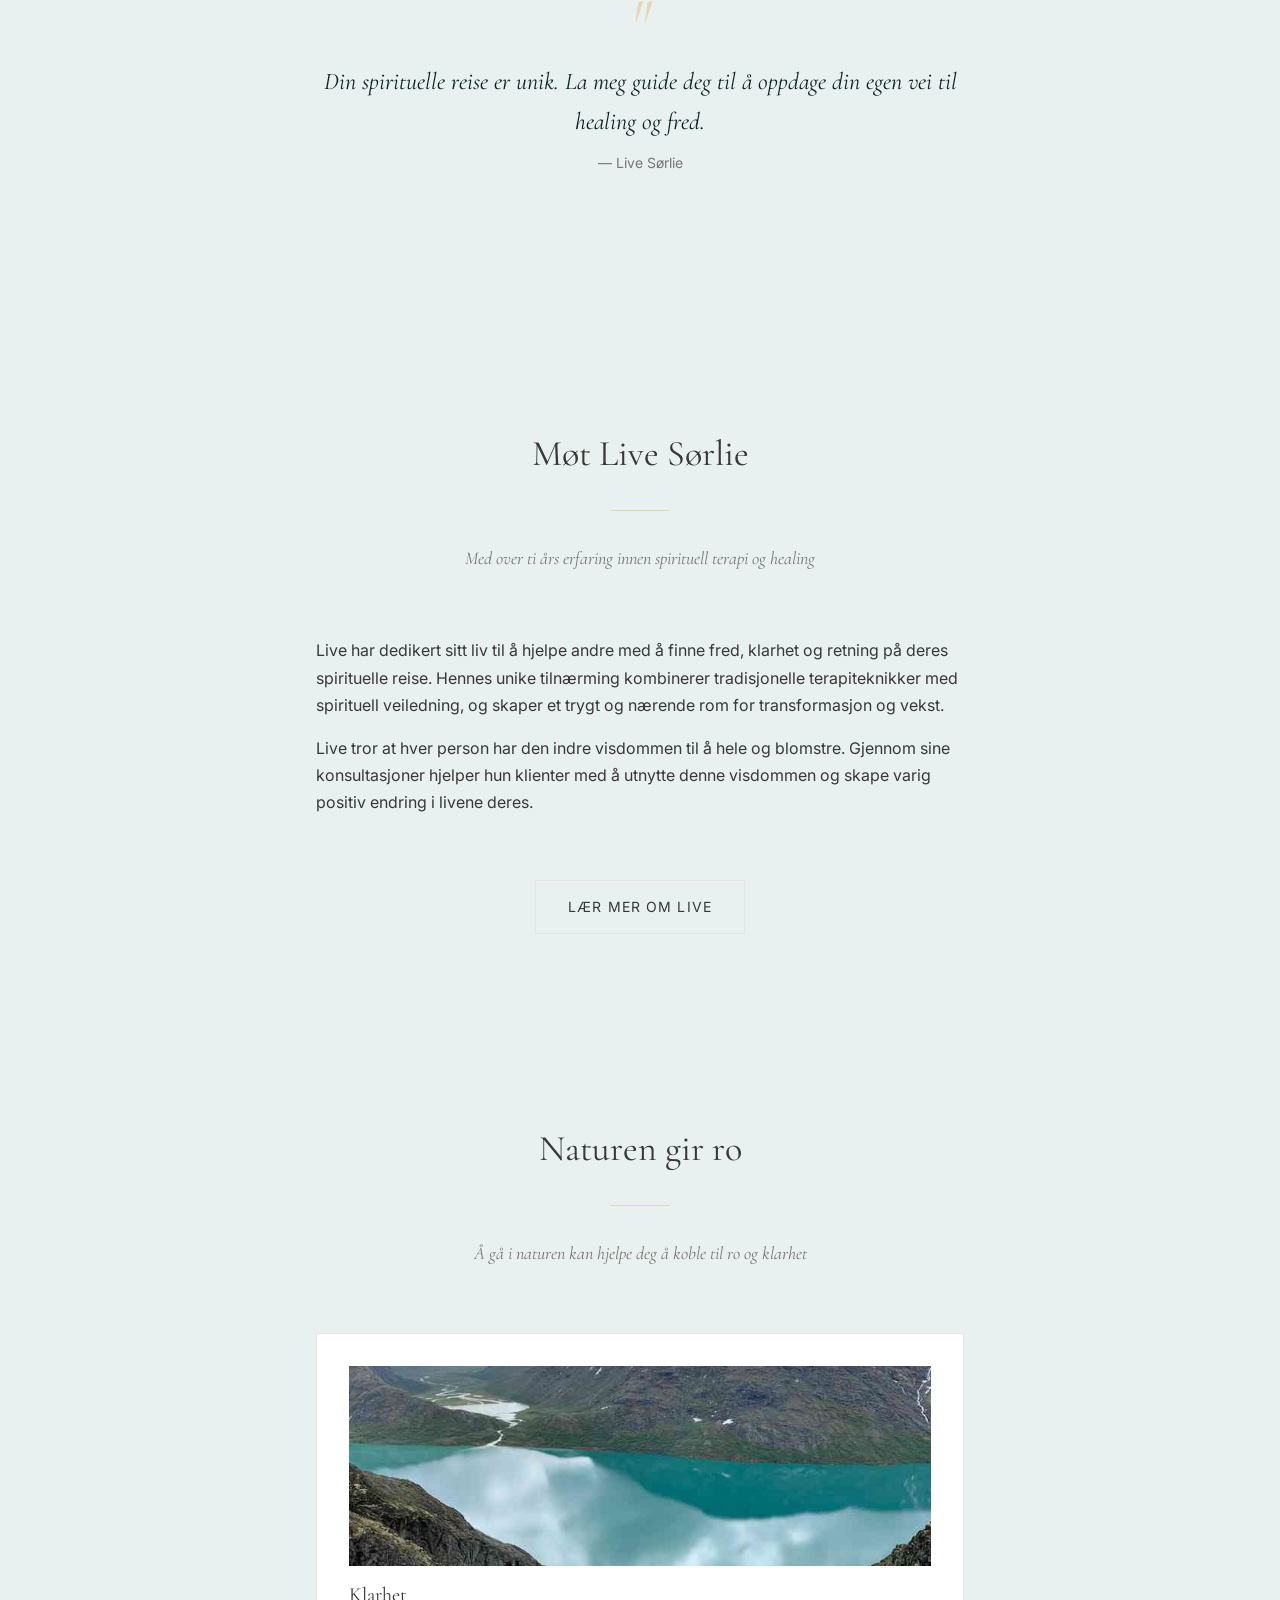
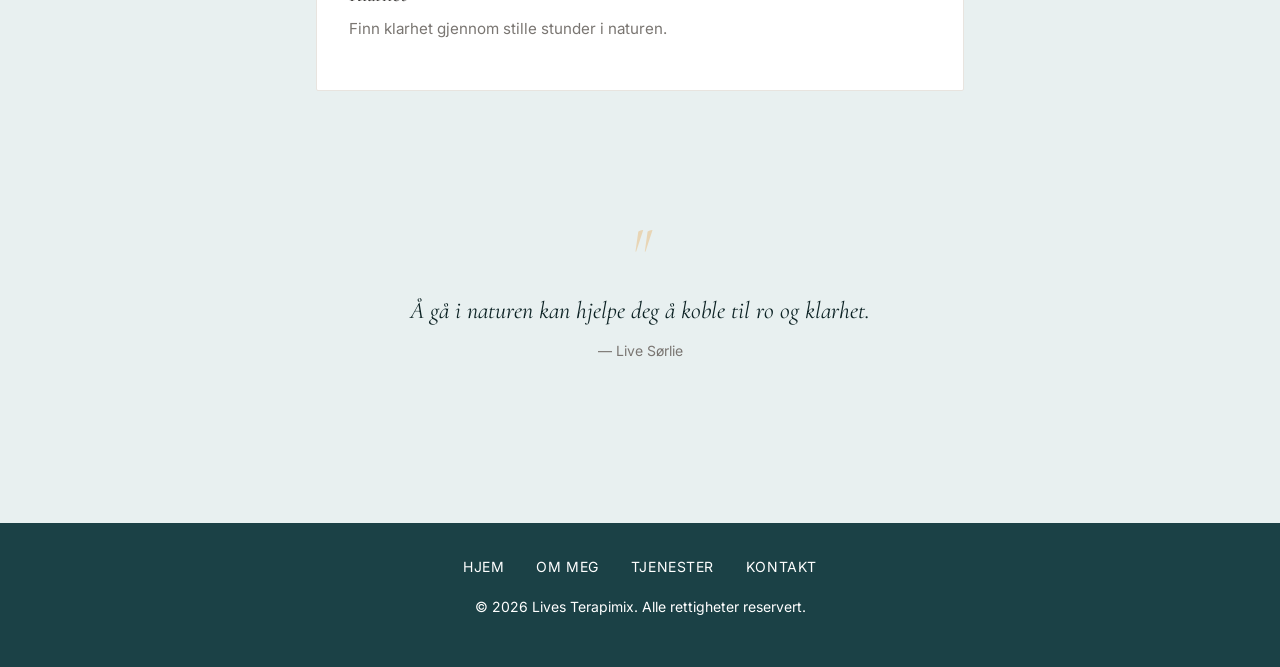
==== commit 530aaa6e: "Fix typo: nærrende → nærende" ====
--- a/index.html
+++ b/index.html
@@ -3,8 +3,86 @@
 <head>
   <meta charset="UTF-8">
   <meta name="viewport" content="width=device-width, initial-scale=1.0">
-  <title>Lives Terapimix – Spirituelle Konsultasjoner</title>
-  <meta name="description" content="Personlige spirituelle konsultasjoner med Live Sørlie. Finn indre fred, klarhet og retning på din spirituelle reise.">
+  <title>Lives Terapimix – Spirituell Terapi og Healing i Fredrikstad | Live Sørlie</title>
+  <meta name="description" content="Personlige spirituelle konsultasjoner med Live Sørlie. ACIM, NLP, healing, veiledning, indre fred, klarhet og selvrealisering i Fredrikstad. Spirituell terapi for transformasjon og vekst.">
+  <meta name="keywords" content="spirituell terapi, healing, ACIM, A Course in Miracles, NLP, neuro-språklig programmering, veiledning, spirituell veiledning, indre fred, klarhet, selvrealisering, transformasjon, hypnoterapi, hypnoterapeut, healing Fredrikstad, spirituell konsulent, terapeut Fredrikstad, mental helse, emosjonell helse, personlig utvikling, selvsikkerhet, ro i sjelen, spiritualitet, mindfulness, meditasjon, healing session, spiritual coach, NLP coach, Fredrikstad, Østfold, Norge">
+  <meta name="author" content="Live Sørlie">
+  <meta name="robots" content="index, follow">
+  <meta name="googlebot" content="index, follow">
+  
+  <!-- Open Graph / Social Media -->
+  <meta property="og:type" content="website">
+  <meta property="og:title" content="Lives Terapimix – Spirituell Terapi og Healing">
+  <meta property="og:description" content="Personlige spirituelle konsultasjoner med Live Sørlie. ACIM, NLP, healing og veiledning for indre fred og transformasjon.">
+  <meta property="og:url" content="https://terapimix.no">
+  <meta property="og:site_name" content="Lives Terapimix">
+  <meta property="og:locale" content="no_NO">
+  
+  <!-- Twitter Card -->
+  <meta name="twitter:card" content="summary_large_image">
+  <meta name="twitter:title" content="Lives Terapimix – Spirituell Terapi og Healing">
+  <meta name="twitter:description" content="Personlige spirituelle konsultasjoner med Live Sørlie. ACIM, NLP, healing og veiledning for indre fred og transformasjon.">
+  <meta name="twitter:image" content="https://terapimix.no/images/lake.jpeg">
+  
+  <!-- Structured Data for AI and Search Engines -->
+  <script type="application/ld+json">
+  {
+    "@context": "https://schema.org",
+    "@type": "ProfessionalService",
+    "name": "Lives Terapimix",
+    "description": "Personlige spirituelle konsultasjoner med Live Sørlie. Specialiserer i ACIM, NLP, healing og veiledning for indre fred og transformasjon.",
+    "url": "https://terapimix.no",
+    "logo": "https://terapimix.no/images/lives-terpamix-logo.png",
+    "image": "https://terapimix.no/images/lake.jpeg",
+    "telephone": "",
+    "email": "jo.livevil@hotmail.com",
+    "address": {
+      "@type": "PostalAddress",
+      "addressCountry": "NO",
+      "addressRegion": "Østfold",
+      "addressLocality": "Fredrikstad"
+    },
+    "geo": {
+      "@type": "GeoCoordinates",
+      "latitude": 59.1427,
+      "longitude": 11.0400
+    },
+    "areaServed": [
+      "Fredrikstad",
+      "Østfold",
+      "Norge"
+    ],
+    "priceRange": "$$"
+  }
+  </script>
+  <script type="application/ld+json">
+  {
+    "@context": "https://schema.org",
+    "@type": "Person",
+    "name": "Live Sørlie",
+    "jobTitle": "Spirituell Terapeut og Coach",
+    "description": "Spirituell terapeut med over 10 års erfaring innen ACIM, NLP og healing. Hjelper mennesker med å finne indre fred, klarhet og selvrealisering.",
+    "url": "https://terapimix.no",
+    "sameAs": [
+      "https://terapimix.no"
+    ],
+    "knowsAbout": [
+      "ACIM",
+      "A Course in Miracles",
+      "NLP",
+      "Neuro-språklig programmering",
+      "Healing",
+      "Spirituell veiledning",
+      "Mindfulness",
+      "Meditasjon",
+      "Personlig utvikling",
+      "Selvrealisering",
+      "Transformasjon",
+      "Mental helse",
+      "Emosjonell helse"
+    ]
+  }
+  </script>
   <link rel="stylesheet" href="css/typography.css">
   <link rel="stylesheet" href="css/style.css">
 </head>
@@ -15,6 +93,10 @@
     <img src="images/fugl bakgrunn Background Removed.png" alt="Trane fugler" class="bird-hero__image">
     <div class="bird-hero-text">
       <h1 class="bird-hero__title">Tilgi deg selv for å ha glemt hvem du er.</h1>
+    </div>
+    <!-- Mobile-only text below birds -->
+    <div class="bird-hero-text-mobile">
+      <h1 class="bird-hero__title-mobile">Tilgi deg selv for å ha glemt hvem du er.</h1>
     </div>
   </section>
 
@@ -38,7 +120,7 @@
   <!-- Hero -->
   <section class="hero">
     <div class="hero__content fade-in">
-      <img src="images/Live.JPG" alt="Live Sørlie" class="hero__image" style="max-width: 300px; border-radius: 50%; margin-bottom: var(--space-md);">
+      <img src="images/Live.JPG" alt="Live Sørlie – spirituell terapeut og coach i Oslo" class="hero__image" style="max-width: 300px; border-radius: 50%; margin-bottom: var(--space-md);">
       <h1 class="hero__title">Finn ditt indre kompass</h1>
       <p class="hero__subtitle">
         Opplev personlige spirituelle konsultasjoner med Live Sørlie
@@ -78,7 +160,7 @@
         <p>
           Live har dedikert sitt liv til å hjelpe andre med å finne fred, klarhet og retning på deres spirituelle reise.
           Hennes unike tilnærming kombinerer tradisjonelle terapiteknikker med spirituell veiledning,
-          og skaper et trygt og nærrende rom for transformasjon og vekst.
+          og skaper et trygt og nærende rom for transformasjon og vekst.
         </p>
         <p>
           Live tror at hver person har den indre visdommen til å hele og blomstre.
@@ -105,7 +187,11 @@
       </div>
 
       <div class="card fade-in" style="margin-top: var(--space-lg);">
-        <img src="images/lake.jpeg" alt="Sjø" style="width: 100%; height: 200px; object-fit: cover; margin-bottom: var(--space-sm);">
+        <picture>
+          <source media="(min-width: 769px)" srcset="images/lake.jpeg">
+          <source media="(max-width: 768px)" srcset="images/lake-mobile.jpeg">
+          <img src="images/lake-mobile.jpeg" alt="Sjø" style="width: 100%; height: 200px; object-fit: cover; margin-bottom: var(--space-sm);">
+        </picture>
         <h3 class="card__title">Klarhet</h3>
         <p class="card__text">Finn klarhet gjennom stille stunder i naturen.</p>
       </div>
--- a/css/style.css
+++ b/css/style.css
@@ -98,6 +98,55 @@
   color: var(--color-accent);
 }
 
+/* --- Breadcrumb Navigation --- */
+.breadcrumb {
+  padding: var(--space-sm) 0;
+  font-size: 0.875rem;
+  color: var(--color-text-light);
+}
+
+.breadcrumb__item {
+  display: inline-block;
+}
+
+.breadcrumb__link {
+  color: var(--color-accent);
+  text-decoration: none;
+  transition: color var(--transition-fast);
+}
+
+.breadcrumb__link:hover {
+  color: var(--color-accent-dark);
+  text-decoration: underline;
+}
+
+.breadcrumb__separator {
+  margin: 0 var(--space-sm);
+  color: var(--color-border);
+}
+
+.breadcrumb__current {
+  color: var(--color-text-light);
+  font-style: italic;
+}
+
+/* --- Page Header with Breadcrumb --- */
+.page-header {
+  background: var(--color-bg-alt);
+  padding: var(--space-xl) 0;
+  text-align: center;
+}
+
+.page-header__title {
+  font-size: 2.5rem;
+  margin-bottom: var(--space-sm);
+}
+
+.page-header__subtitle {
+  font-size: 1.125rem;
+  color: var(--color-text-light);
+}
+
 /* --- Layout --- */
 .container {
   max-width: var(--max-width);
@@ -261,6 +310,27 @@
   padding-bottom: var(--space-2xl);
 }
 
+/* --- Bird Hero Text Mobile (shown below birds) --- */
+.bird-hero-text-mobile {
+  display: none;
+  position: relative;
+  z-index: 3;
+  width: 100%;
+  text-align: center;
+  padding: var(--space-lg) var(--space-md);
+  background: linear-gradient(180deg, var(--color-bg) 0%, var(--color-bg) 100%);
+}
+
+.bird-hero__title-mobile {
+  font-family: var(--font-heading);
+  font-size: clamp(1.25rem, 4vw, 1.75rem);
+  font-style: italic;
+  color: var(--color-text);
+  line-height: 1.35;
+  max-width: 90vw;
+  margin: 0 auto;
+}
+
 /* --- Hero --- */
 .hero {
   min-height: 100vh;
@@ -596,13 +666,32 @@
   }
 
   .bird-hero {
-    min-height: 45vh;
+    min-height: 55vh;
+    justify-content: flex-start;
   }
 
   .bird-hero__image {
     object-fit: contain;
-    height: 100%;
-    min-height: 100%;
+    height: 65%;
+    min-height: 65%;
+  }
+
+  /* Hide desktop text on mobile */
+  .bird-hero-text {
+    display: none !important;
+  }
+
+  /* Show mobile text below birds */
+  .bird-hero-text-mobile {
+    display: block !important;
+    position: absolute;
+    bottom: 15%;
+    left: 0;
+    right: 0;
+    text-align: center;
+    z-index: 3;
+    padding: var(--space-lg) var(--space-md);
+    margin-top: 9px;
   }
 
   .bird-hero__title {
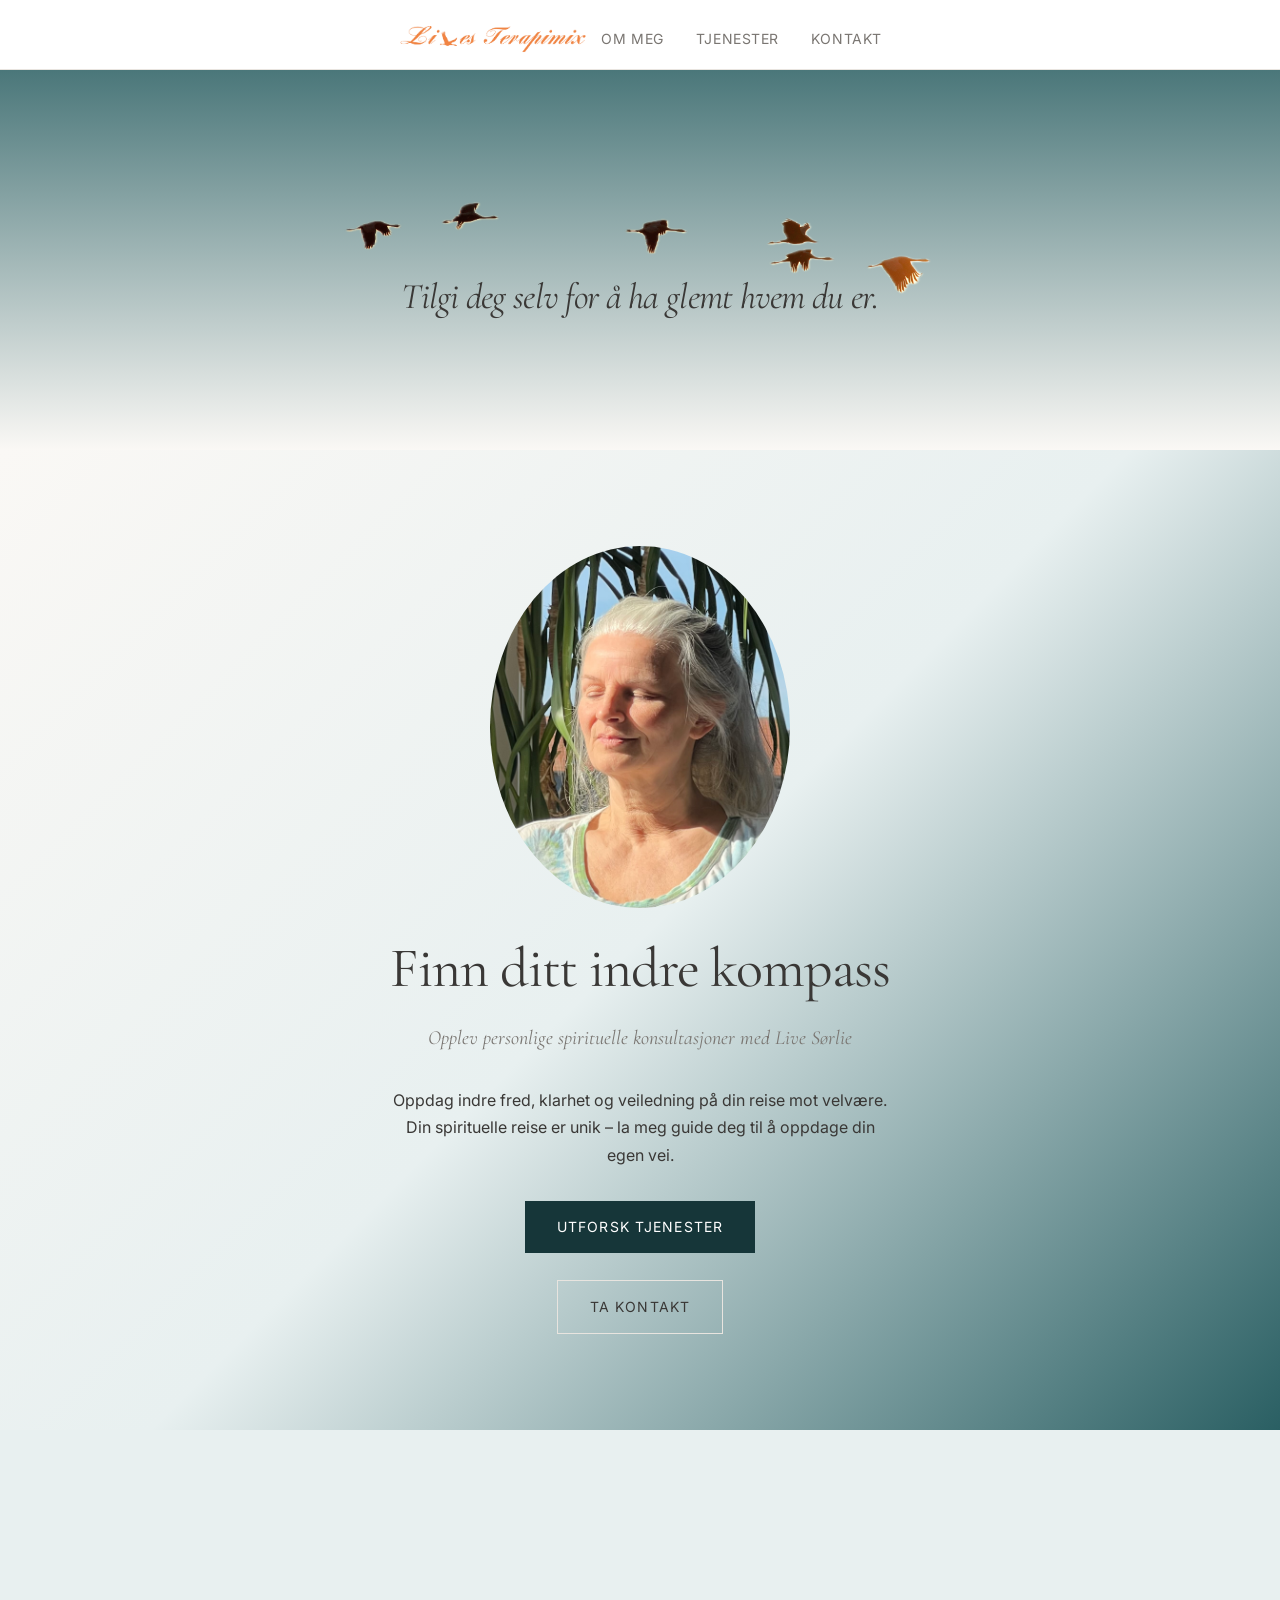
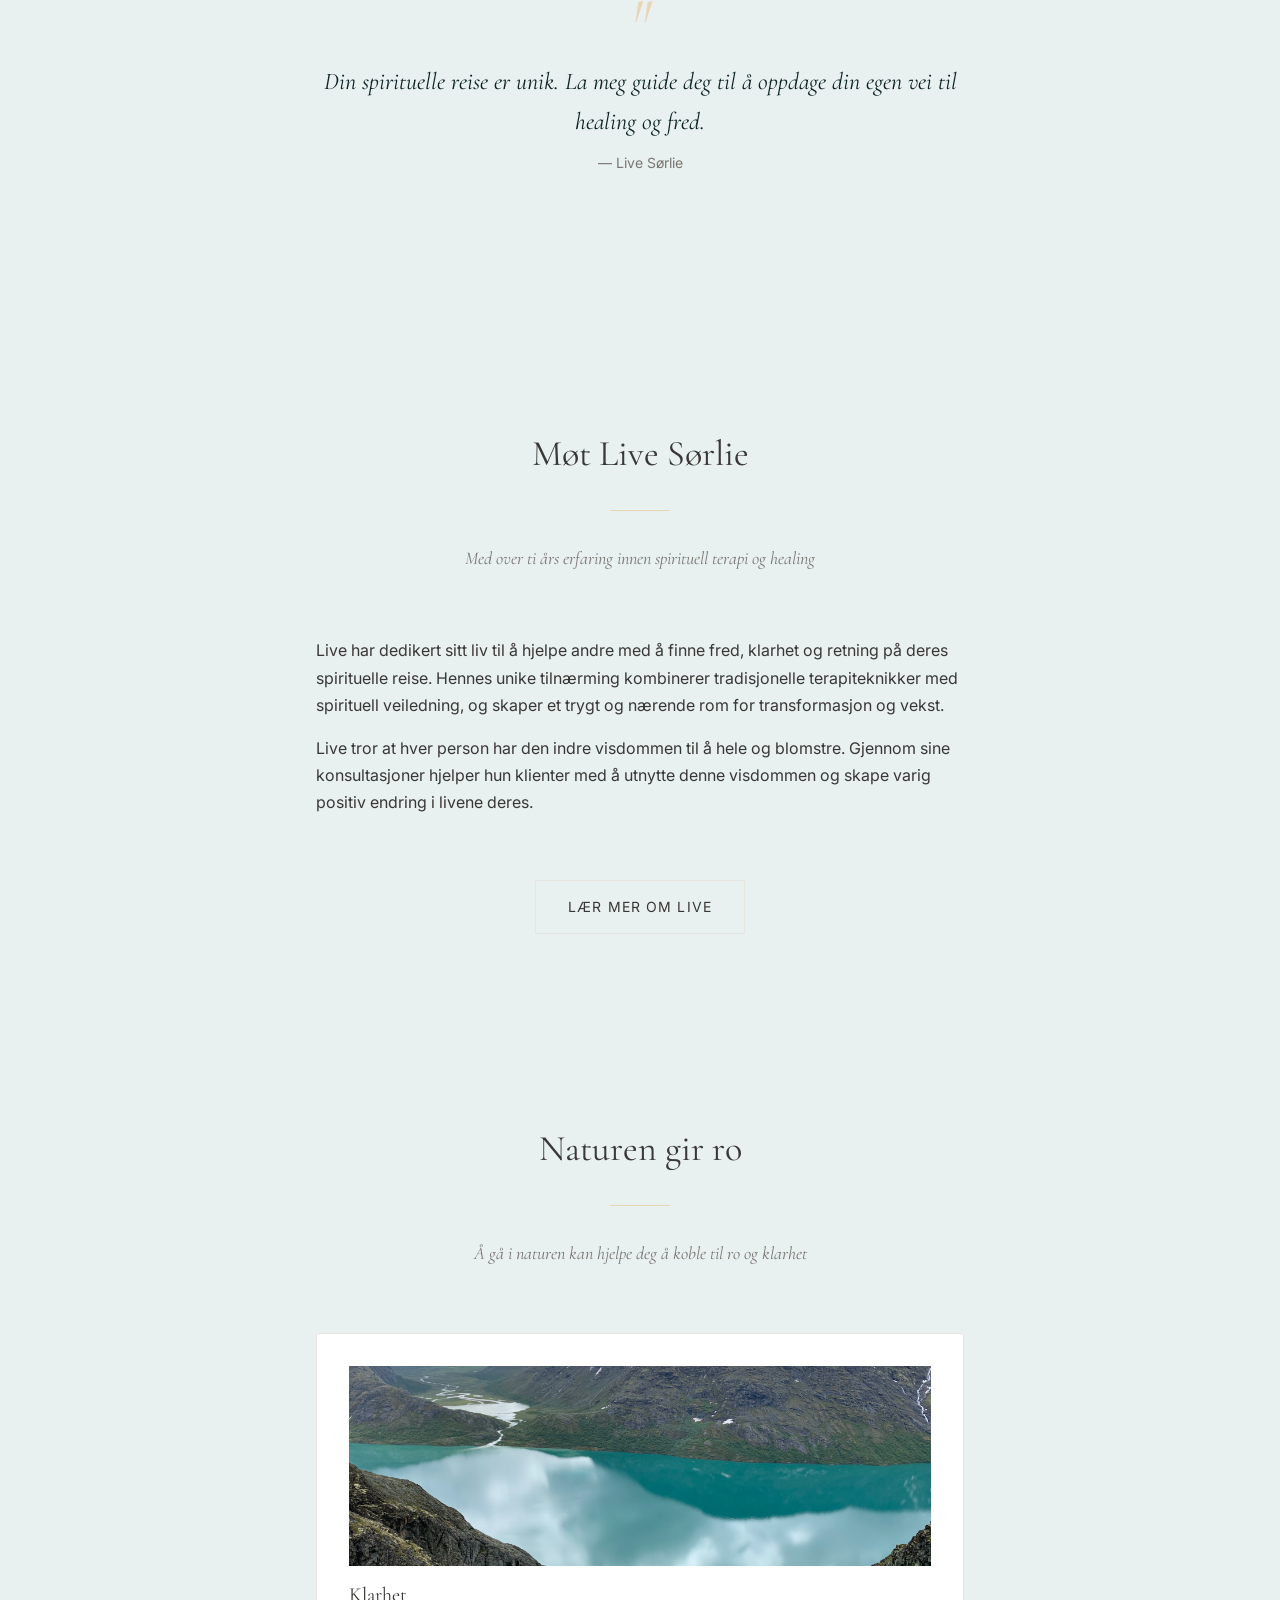
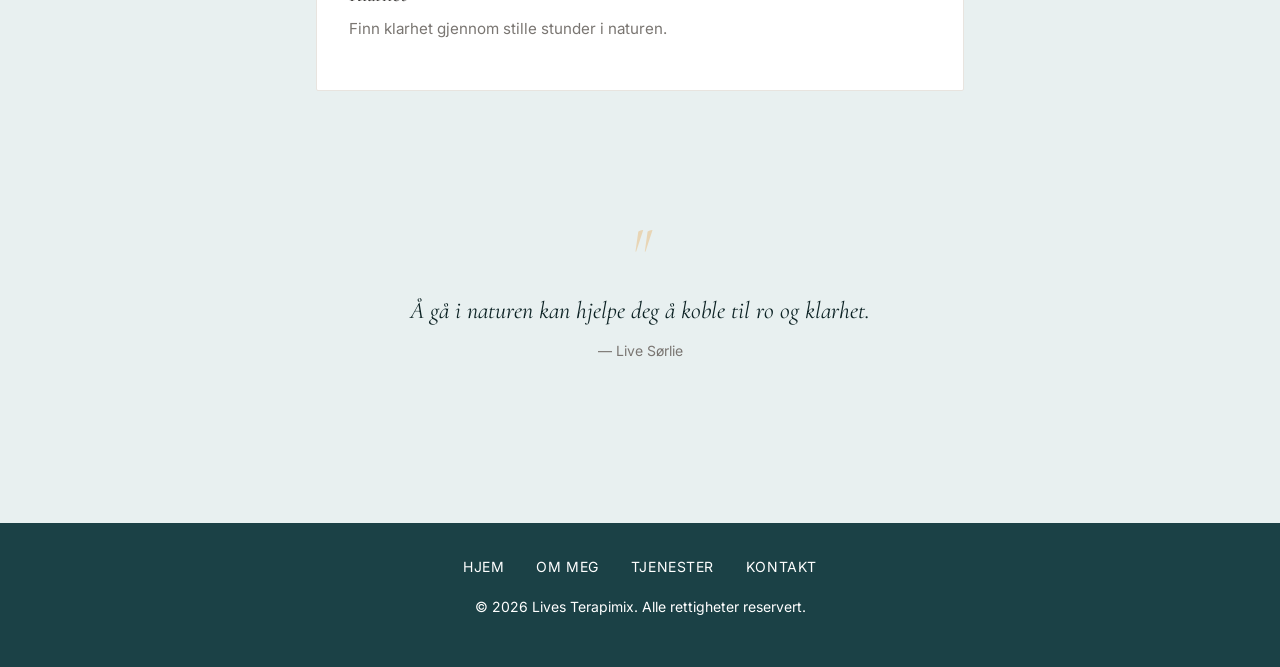
==== commit 6fda45cf: "Add sitemap, robots.txt, and canonical tags for SEO" ====
--- a/index.html
+++ b/index.html
@@ -9,6 +9,7 @@
   <meta name="author" content="Live Sørlie">
   <meta name="robots" content="index, follow">
   <meta name="googlebot" content="index, follow">
+  <link rel="canonical" href="https://terapimix.no/">
   
   <!-- Open Graph / Social Media -->
   <meta property="og:type" content="website">
